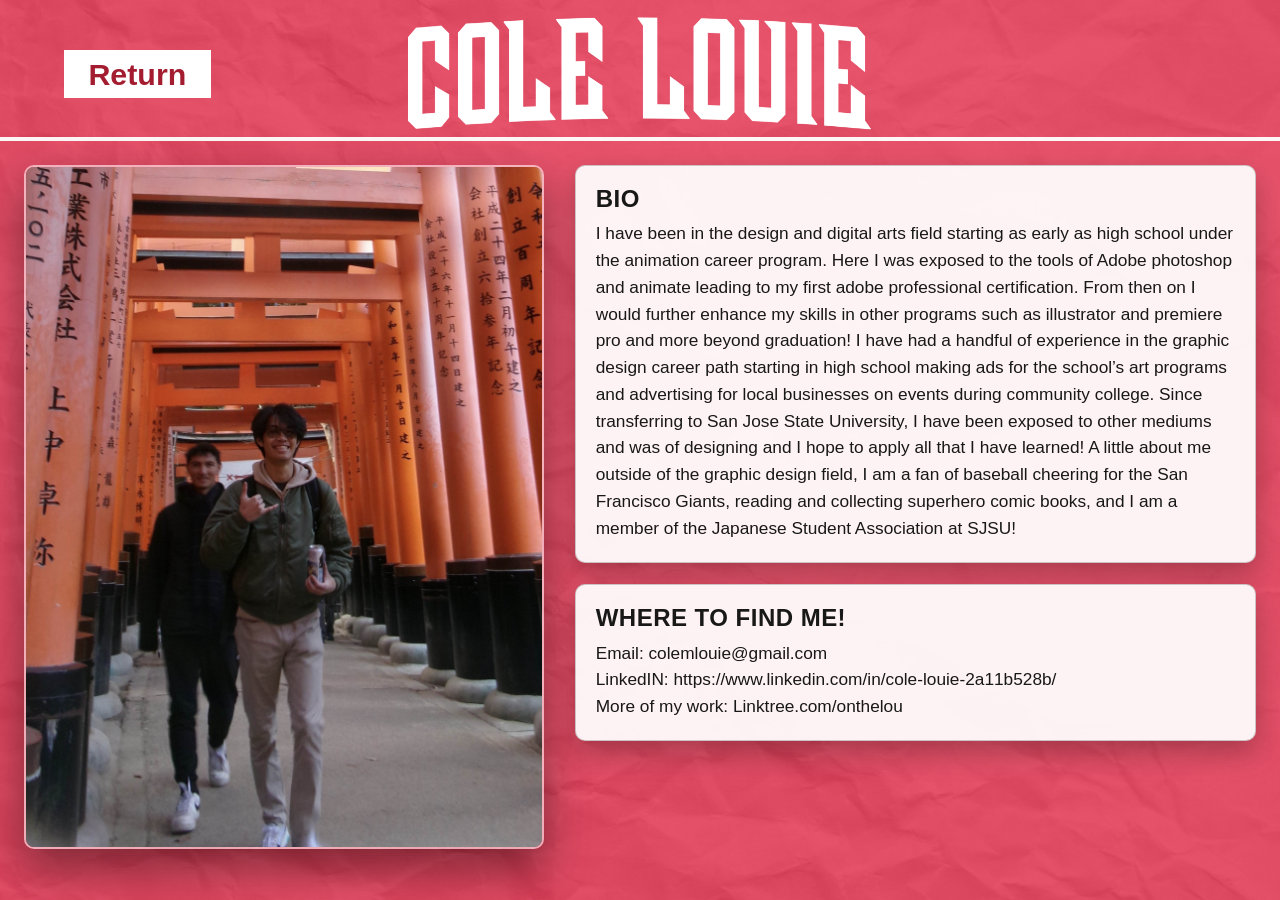
==== Portfolio/HtmlPages/about.html @ e5a35ca2 "wef" ====
<!DOCTYPE html>
<html lang="en">
<head>
  <meta charset="UTF-8" />
  <meta name="viewport" content="width=device-width, initial-scale=1.0" />
  <title>About — Cole Louie</title>
  <link rel="stylesheet" href="../style.css" />
</head>
<body class="page-about">
  <header class="site-header">
    <nav class="top-nav top-nav--return-only" aria-label="Primary">
      <button type="button" class="motion-mg-return motion-mg-return--header" data-href="../index.html">Return</button>
      <img class="site-title" src="../png.png" alt="Cole Louie" />
      <span class="top-nav__spacer" aria-hidden="true"></span>
    </nav>
    <div class="header-divider" aria-hidden="true"></div>
  </header>

  <main class="portfolio-layout project-detail about-page">
    <section class="about-layout" aria-label="About profile layout">
      <figure class="about-layout__photo-wrap">
        <img class="about-layout__photo" src="../100_2609.jpg" alt="Cole Louie at a shrine walkway" />
      </figure>

      <div class="about-layout__content">
        <article class="about-box">
          <h2 class="about-box__title">Bio</h2>
          <p class="about-box__text">
            I have been in the design and digital arts field starting as early as high school under the animation career program. Here I was exposed to the tools of Adobe photoshop and animate leading to my first adobe professional certification. From then on I would further enhance my skills in other programs such as illustrator and premiere pro and more beyond graduation!
I have had a handful of experience in the graphic design career path starting in high school making ads for the school’s art programs and advertising for local businesses on events during community college. Since transferring to San Jose State University, I have been exposed to other mediums and was of designing and I hope to apply all that I have learned!
A little about me outside of the graphic design field, I am a fan of baseball cheering for the San Francisco Giants, reading and collecting superhero comic books, and I am a member of the Japanese Student Association at SJSU!

          </p>
        </article>

        <article class="about-box about-box--contact">
          <h2 class="about-box__title">Where to find me!</h2>
          <p class="about-box__text">
           Email: colemlouie@gmail.com <br>
           LinkedIN: https://www.linkedin.com/in/cole-louie-2a11b528b/ <br>
           More of my work: Linktree.com/onthelou
          </p>
        </article>
      </div>
    </section>
  </main>
  <script src="../script.js"></script>
</body>
</html>
---- Portfolio/style.css ----
@font-face {
  font-family: "WoodBlock";
  src: url("Wood Block CG Regular.otf") format("opentype");
  font-style: normal;
  font-weight: 400;
}

@font-face {
  font-family: "Noto Serif";
  src: url("NotoSerif-VariableFont_wdth,wght.ttf") format("truetype");
  font-weight: 100 900;
  font-style: normal;
  font-display: swap;
}

* {
  box-sizing: border-box;
}

:root {
  --paper-overlay-opacity: 0.26;
}

body {
  margin: 0;
  font-family: "Arial Black", Arial, sans-serif;
  background-color: #e82142;
  color: #fff;
  overflow-x: hidden;
  position: relative;
}

/* Crumpled paper texture over the red, subtle */
body::before {
  content: "";
  position: fixed;
  inset: 0;
  z-index: 0;
  background: url("paper.jpg") center / cover no-repeat;
  opacity: var(--paper-overlay-opacity);
  pointer-events: none;
}

body > * {
  position: relative;
  z-index: 1;
}

.site-header {
  position: relative;
  width: 100%;
  background-color: #e82142;
  padding-top: 0.85rem;
}

.site-header::before {
  content: "";
  position: absolute;
  inset: 0;
  z-index: 0;
  background: url("paper.jpg") center / cover no-repeat;
  opacity: var(--paper-overlay-opacity);
  pointer-events: none;
}

.site-header > * {
  position: relative;
  z-index: 1;
}

.top-nav {
  max-width: 1200px;
  margin: 0 auto;
  padding: 0 1.5rem 0.15rem;
  display: grid;
  grid-template-columns: 1fr auto 1fr;
  align-items: center;
  gap: 1.25rem;
}

/* Motion page: Return left, logo centered (replaces Contacts / About) */
.top-nav.top-nav--return-only {
  display: grid;
  grid-template-columns: 1fr auto 1fr;
  align-items: center;
  gap: 1.25rem;
}

.top-nav--return-only .motion-mg-return--header {
  justify-self: start;
}

.top-nav--return-only .site-title {
  justify-self: center;
}

.top-nav--return-only .top-nav__spacer {
  justify-self: end;
}

.top-nav > .top-nav__spacer {
  justify-self: start;
}

.top-nav > .site-title {
  justify-self: center;
}

.top-nav > .nav-button {
  justify-self: end;
}

.nav-button {
  appearance: none;
  margin: 0;
  cursor: pointer;
  position: relative;
  background: #f5f5f5;
  color: #a31c2f;
  font-family: Arial, sans-serif;
  font-size: 1.9rem;
  padding: 0.45rem 1.4rem;
  border: 2px solid rgba(255, 255, 255, 0.95);
  line-height: 1;
  text-align: center;
  transition: opacity 0.45s ease, transform 0.18s ease;
}

.nav-button::before {
  content: "";
  position: absolute;
  inset: 0;
  background: rgba(0, 0, 0, 0.2);
  opacity: 0;
  transition: opacity 0.2s ease;
  pointer-events: none;
  z-index: 1;
}

.nav-button:hover,
.nav-button:focus-visible {
  transform: translateY(-4px);
}

.nav-button:hover::before,
.nav-button:focus-visible::before {
  opacity: 1;
}

.nav-button:focus-visible {
  outline: 3px solid rgba(255, 255, 255, 0.95);
  outline-offset: 3px;
}

.site-title {
  width: min(46vw, 500px);
  height: auto;
  display: block;
  margin: 0;
  transition: opacity 0.45s ease;
}

.header-divider {
  height: 4px;
  background-color: rgba(255, 255, 255, 0.95);
  transition: opacity 0.45s ease;
}

.portfolio-layout {
  --portfolio-gap: 1.35rem;
  max-width: 1200px;
  margin: 0 auto;
  padding: var(--portfolio-gap) 1.5rem 2.25rem;
  transition: opacity 0.45s ease;
}

.intro-overlay {
  position: fixed;
  inset: 0;
  z-index: 20;
  display: flex;
  flex-direction: column;
  align-items: center;
  justify-content: center;
  background-color: #e82142;
  opacity: 1;
  visibility: visible;
  pointer-events: none;
  transition: opacity 0.55s ease, visibility 0.55s ease;
}

.intro-logo {
  width: min(98vw, 1200px);
  display: block;
  margin: 0 auto;
  opacity: 0;
  transform: scale(0.86);
  transition: opacity 0.55s ease, transform 1.65s cubic-bezier(0.2, 0.75, 0.2, 1);
}

.intro-subtitle {
  margin: 0.35rem 0 0;
  font-family: Arial, sans-serif;
  font-size: clamp(1rem, 2vw, 1.7rem);
  font-weight: 400;
  letter-spacing: 0.4px;
  opacity: 0;
  transform: translateY(8px);
  transition: opacity 0.28s ease, transform 0.28s ease;
}

/* Hide main UI only during intro, not after intro-exit is removed (that was the bug:
   body:not(.intro-exit) matched again once .intro-exit was cleared). */
body.intro-active:not(.intro-exit):not(.intro-complete) .portfolio-layout {
  opacity: 0;
  pointer-events: none;
}

body.intro-active:not(.intro-exit):not(.intro-complete) .site-title,
body.intro-active:not(.intro-exit):not(.intro-complete) .nav-button,
body.intro-active:not(.intro-exit):not(.intro-complete) .header-divider {
  opacity: 0;
}

body.intro-visible .intro-logo {
  opacity: 1;
  transform: scale(1.14);
}

body.intro-subtitle-visible .intro-subtitle {
  opacity: 1;
  transform: translateY(0);
}

@keyframes intro-logo-exit {
  0% {
    opacity: 1;
    transform: translateY(0) scale(1.14);
  }
  99.6% {
    opacity: 1;
    transform: translateY(-42vh) scale(0.48);
  }
  100% {
    opacity: 0;
    transform: translateY(-42vh) scale(0.48);
  }
}

@keyframes intro-logo-exit-mobile {
  0% {
    opacity: 1;
    transform: translateY(0) scale(1.14);
  }
  99.6% {
    opacity: 1;
    transform: translateY(-42vh) scale(0.62);
  }
  100% {
    opacity: 0;
    transform: translateY(-42vh) scale(0.62);
  }
}

body.intro-exit .intro-logo {
  transition: none;
  animation: intro-logo-exit 0.75s forwards cubic-bezier(0.22, 1, 0.36, 1);
}

body.intro-exit .intro-subtitle {
  opacity: 0;
  transform: translateY(-6px);
}

body.intro-exit .intro-overlay {
  opacity: 0.22;
}

body.intro-complete .intro-overlay {
  opacity: 0;
  visibility: hidden;
}

.project-row {
  display: grid;
  grid-template-columns: repeat(2, minmax(0, 1fr));
  grid-template-rows:
    minmax(280px, 0.85fr)
    minmax(300px, 1fr)
    minmax(300px, 1fr)
    minmax(860px, 2.85fr);
  grid-template-areas:
    "top   top"
    "left  rtop"
    "left  rbot"
    "bleft bright";
  column-gap: var(--portfolio-gap, 1.35rem);
  row-gap: var(--portfolio-gap, 1.35rem);
  align-items: stretch;
  justify-items: stretch;
  width: 100%;
}

.project-tile:nth-child(1) {
  grid-area: top;
}

.project-tile:nth-child(2) {
  grid-area: left;
}

.project-tile:nth-child(3) {
  grid-area: rtop;
}

.project-tile:nth-child(4) {
  grid-area: rbot;
}

.project-tile:nth-child(5) {
  grid-area: bleft;
}

.project-tile:nth-child(6) {
  grid-area: bright;
}

.project-tile {
  appearance: none;
  margin: 0;
  padding: 0;
  border: none;
  width: 100%;
  min-height: 0;
  display: flex;
  flex-direction: column;
  align-items: stretch;
  position: relative;
  overflow: hidden;
  background: transparent;
  font: inherit;
  color: #fff;
  text-align: inherit;
  cursor: pointer;
  transition: transform 0.18s ease;
}

.project-tile:focus-visible {
  outline: 3px solid rgba(255, 255, 255, 0.95);
  outline-offset: 4px;
  z-index: 4;
}

.project-tile:hover {
  transform: translateY(-4px);
}

.project-tile::before {
  content: "";
  position: absolute;
  inset: 0;
  background: rgba(0, 0, 0, 0.2);
  opacity: 0;
  transition: opacity 0.2s ease;
  pointer-events: none;
  z-index: 2;
}

.project-tile::after {
  content: attr(data-title);
  position: absolute;
  left: 50%;
  top: 50%;
  width: calc(100% - 1rem);
  color: #fff;
  font-family: Arial, sans-serif;
  font-size: clamp(1.8rem, 5vw, 4.4rem);
  font-weight: 700;
  line-height: 0.95;
  text-align: center;
  letter-spacing: 0.3px;
  text-shadow: 0 2px 8px rgba(0, 0, 0, 0.65);
  opacity: 0;
  transform: translate(-50%, -42%);
  transition: opacity 0.2s ease, transform 0.2s ease;
  pointer-events: none;
  z-index: 3;
}

.project-tile:hover::before,
.project-tile:focus-visible::before {
  opacity: 1;
}

.project-tile:hover::after,
.project-tile:focus-visible::after {
  opacity: 1;
  transform: translate(-50%, -50%);
}

.tile-image {
  flex: 1 1 auto;
  min-height: 0;
  border: 3px solid #1a1e1f;
  background-size: cover;
  background-position: center;
  background-repeat: no-repeat;
}

/* Full-width top strip — News Gothic frame, zoom/crop like other photo tiles */
.tile-image-top {
  position: relative;
  overflow: hidden;
  background-color: #2c2c2c;
  background-image: none;
}

.tile-image-top::before {
  content: "";
  position: absolute;
  inset: -12%;
  background-image: url("Project 3_4.00_00_35_24.Still016.png");
  background-size: cover;
  background-position: center center;
  background-repeat: no-repeat;
  pointer-events: none;
  transform: translateY(20px);
}

/* Zoomed crop: tile box size unchanged; ::before is oversized then clipped */
.tile-image-1 {
  position: relative;
  overflow: hidden;
  background-color: #2d3a42;
  background-image: none;
}

.tile-image-1::before {
  content: "";
  position: absolute;
  inset: -10%;
  background-image: url("vector.png");
  background-size: cover;
  background-position: center center;
  background-repeat: no-repeat;
  pointer-events: none;
}

.tile-image-2 {
  background-image: url("title card.png");
  background-size: cover;
  background-position: center;
  background-repeat: no-repeat;
}

.tile-image-2::before {
  content: none;
}

.tile-image-3 {
  background-image: url("z1-01.png");
  background-size: 120%;
  background-position: center calc(50% - 20px);
  background-repeat: no-repeat;
}

.tile-image-4 {
  background-image: url("Bread Var_29.jpg");
  background-size: 125%;
  background-position: center;
  background-repeat: no-repeat;
}

.tile-image-5 {
  position: relative;
  overflow: hidden;
  background-color: #e53a2b;
  background-image: none;
}

.tile-image-5::before {
  content: "";
  position: absolute;
  inset: -28%;
  background-image: url("Jung Hoo poster-01.png");
  background-size: cover;
  background-position: center 36%;
  background-repeat: no-repeat;
  pointer-events: none;
}

/* Make only the bottom-left tile 100px shorter than its row */
.project-tile:nth-child(5) {
  align-self: start;
}

.project-tile:nth-child(5) .tile-image {
  flex: 0 0 auto;
  height: 560px;
}

@media (max-width: 700px) {
  .top-nav {
    display: flex;
    flex-direction: column;
    align-items: center;
    padding-bottom: 0.35rem;
  }

  .top-nav.top-nav--return-only {
    display: flex;
    flex-direction: column;
    gap: 0.75rem;
  }

  .top-nav--return-only .top-nav__spacer {
    display: none;
  }

  .nav-button {
    font-size: 1.2rem;
    padding: 0.45rem 0.8rem;
  }

  .site-title {
    width: min(82vw, 420px);
  }

  .project-row {
    grid-template-columns: 1fr;
    grid-template-rows: none;
    grid-template-areas: none;
    grid-auto-rows: auto;
    min-height: unset;
  }

  .project-tile:nth-child(1),
  .project-tile:nth-child(2),
  .project-tile:nth-child(3),
  .project-tile:nth-child(4),
  .project-tile:nth-child(5),
  .project-tile:nth-child(6) {
    grid-area: auto;
    grid-column: 1;
    grid-row: auto;
  }

  .tile-image {
    flex: 0 0 auto;
    min-height: 360px;
  }

  .project-tile:nth-child(1) .tile-image {
    min-height: 300px;
  }

  .project-tile:nth-child(5) .tile-image,
  .project-tile:nth-child(6) .tile-image {
    min-height: 680px;
  }

  .intro-subtitle {
    margin-top: 0.2rem;
  }

  body.intro-exit .intro-logo {
    animation-name: intro-logo-exit-mobile;
  }
}

/* Inner pages linked from tiles, About, and Contacts */
.project-detail {
  padding-top: 2rem;
}

.project-detail__back {
  margin-bottom: 1.5rem;
}

.project-detail__title {
  font-family: Arial, sans-serif;
  font-size: clamp(2rem, 5vw, 3.25rem);
  margin: 0 0 1rem;
  font-weight: 900;
  line-height: 1.1;
}

.project-detail__lead {
  font-family: Arial, sans-serif;
  font-size: 1.2rem;
  line-height: 1.55;
  max-width: 65ch;
  font-weight: 400;
  margin: 0;
}

/* About page: left image + right stacked text boxes */
.about-page {
  max-width: 1400px;
  padding-top: 1.5rem;
}

.about-layout {
  display: grid;
  grid-template-columns: minmax(300px, 520px) minmax(340px, 1fr);
  gap: clamp(1.1rem, 2.4vw, 2rem);
  align-items: start;
}

.about-layout__photo-wrap {
  margin: 0;
}

.about-layout__photo {
  display: block;
  width: 100%;
  height: min(76vh, 900px);
  object-fit: cover;
  border-radius: 10px;
  border: 2px solid rgba(255, 255, 255, 0.56);
  box-shadow: 0 18px 44px rgba(0, 0, 0, 0.42);
}

.about-layout__content {
  display: grid;
  gap: clamp(0.95rem, 1.8vw, 1.35rem);
}

.about-box {
  padding: clamp(0.95rem, 1.8vw, 1.25rem);
  border-radius: 10px;
  background: rgba(255, 255, 255, 0.93);
  color: #181818;
  border: 1px solid rgba(0, 0, 0, 0.2);
  box-shadow: 0 12px 28px rgba(0, 0, 0, 0.26);
}

.about-box__title {
  margin: 0 0 0.5rem;
  font-family: Arial, sans-serif;
  font-size: clamp(1.12rem, 2.15vw, 1.5rem);
  font-weight: 900;
  line-height: 1.1;
  letter-spacing: 0.02em;
  text-transform: uppercase;
}

.about-box__text {
  margin: 0;
  font-family: Arial, sans-serif;
  font-size: clamp(0.95rem, 1.65vw, 1.08rem);
  line-height: 1.55;
  font-weight: 400;
}

.about-box--contact .about-box__text {
  font-weight: 500;
}

@media (max-width: 980px) {
  .about-layout {
    grid-template-columns: 1fr;
  }

  .about-layout__photo {
    height: min(62vh, 720px);
  }
}

/* AI artworks page: one-image viewer + side text + arrow navigation */
body.page-ai-artworks {
  min-height: 100vh;
}

.ai-gallery-page {
  max-width: 1500px;
}

/* AI artworks dropdown tab format */
.ai-dropdown-page .motion-mg-list {
  padding-top: 1.1rem;
}

.ai-drop-tab {
  margin: 0;
}

.ai-drop-tab__summary {
  list-style: none;
}

.ai-drop-tab__summary::-webkit-details-marker {
  display: none;
}

.ai-drop-tab:nth-child(odd) .ai-drop-tab__summary {
  background: #e8e6e1;
  color: #121212;
}

.ai-drop-tab:nth-child(even) .ai-drop-tab__summary {
  background: #e82142;
  color: #fff;
}

.ai-drop-tab[open] .ai-drop-tab__summary {
  box-shadow: 0 14px 42px rgba(0, 0, 0, 0.44);
}

.ai-drop-tab__content {
  margin-top: 0.22rem;
  margin-bottom: 0.85rem;
  padding: 1rem 1rem 1.15rem;
  border-radius: 8px;
  background: rgba(0, 0, 0, 0.24);
  border: 1px solid rgba(255, 255, 255, 0.2);
  max-height: 0;
  opacity: 0;
  overflow: hidden;
}

.ai-drop-tab[open] .ai-drop-tab__content {
  max-height: none;
  opacity: 1;
  overflow: visible;
}

.ai-drop-tab__textbox {
  margin: 0 0 0.85rem;
  font-family: Arial, sans-serif;
  font-size: 1.03rem;
  line-height: 1.55;
}

.ai-drop-tab__grid {
  display: grid;
  gap: 0.6rem;
}

.ai-drop-tab__grid--three {
  grid-template-columns: repeat(3, minmax(0, 1fr));
}

.ai-drop-tab__grid--four {
  grid-template-columns: repeat(4, minmax(0, 1fr));
}

.ai-drop-tab__grid img {
  display: block;
  width: 100%;
  height: min(46vh, 420px);
  object-fit: cover;
  border-radius: 6px;
}

body.page-vector-portraits .ai-gallery-page {
  padding-top: 0.55rem;
  padding-bottom: 0.9rem;
}

body.page-vector-portraits .ai-gallery {
  margin-top: 0;
  gap: 0.85rem;
  align-items: start;
}

body.page-vector-portraits .ai-gallery__image-wrap {
  min-height: min(50vh, 430px);
}

body.page-vector-portraits .ai-gallery__text-wrap {
  padding: 0.85rem 0.85rem;
  gap: 0.45rem;
}

body.page-vector-portraits .ai-gallery__title {
  font-size: clamp(1.15rem, 2.1vw, 1.6rem);
}

body.page-vector-portraits .ai-gallery__text {
  font-size: clamp(0.92rem, 1.2vw, 1rem);
  line-height: 1.45;
}

.ai-gallery {
  margin-top: 1.4rem;
  display: grid;
  grid-template-columns: minmax(0, 1.35fr) minmax(320px, 0.65fr);
  gap: 1.1rem;
  align-items: stretch;
  position: relative;
}

.ai-gallery__image-wrap {
  background: rgba(0, 0, 0, 0.18);
  border: 1px solid rgba(255, 255, 255, 0.26);
  border-radius: 10px;
  min-height: min(70vh, 760px);
  overflow: hidden;
  display: flex;
  align-items: center;
  justify-content: center;
}

.ai-gallery__image {
  width: 100%;
  height: 100%;
  object-fit: contain;
  display: block;
}

.ai-gallery__text-wrap {
  background: rgba(0, 0, 0, 0.22);
  border: 1px solid rgba(255, 255, 255, 0.25);
  border-radius: 10px;
  padding: 1.05rem 1rem;
  display: flex;
  flex-direction: column;
  gap: 0.65rem;
}

.ai-gallery__title {
  margin: 0;
  font-family: Arial, sans-serif;
  font-size: clamp(1.35rem, 2.7vw, 2rem);
  font-weight: 900;
  line-height: 1.15;
}

.ai-gallery__text {
  margin: 0;
  font-family: Arial, sans-serif;
  font-size: clamp(1rem, 1.55vw, 1.15rem);
  line-height: 1.6;
  font-weight: 400;
}

.ai-gallery__nav {
  appearance: none;
  position: fixed;
  top: 50%;
  transform: translateY(-50%);
  z-index: 25;
  width: 2.25rem;
  height: 2.25rem;
  border-radius: 999px;
  border: 1px solid rgba(255, 255, 255, 0.72);
  background: rgba(0, 0, 0, 0.52);
  color: #fff;
  font-size: 1.4rem;
  line-height: 1;
  display: flex;
  align-items: center;
  justify-content: center;
  cursor: pointer;
  transition: transform 0.15s ease, background-color 0.15s ease;
}

.ai-gallery__nav--prev {
  left: 0.8rem;
}

.ai-gallery__nav--next {
  right: 0.8rem;
}

.ai-gallery__nav:hover,
.ai-gallery__nav:focus-visible {
  transform: translateY(-50%) scale(1.07);
  background: rgba(0, 0, 0, 0.68);
}

.ai-gallery__nav:focus-visible {
  outline: 2px solid rgba(255, 255, 255, 0.95);
  outline-offset: 2px;
}

@media (max-width: 980px) {
  .ai-drop-tab__grid--three,
  .ai-drop-tab__grid--four {
    grid-template-columns: repeat(2, minmax(0, 1fr));
  }

  .ai-gallery {
    grid-template-columns: 1fr;
  }

  .ai-gallery__image-wrap {
    min-height: min(58vh, 520px);
  }

  .ai-gallery__text-wrap {
    min-height: auto;
  }
}

@media (max-width: 640px) {
  .ai-drop-tab__grid--three,
  .ai-drop-tab__grid--four {
    grid-template-columns: 1fr;
  }
}

/* Vector portraits page: subtle infinite side-scroll background images */
body.page-vector-portraits {
  min-height: 100vh;
  overflow-x: hidden;
}

.vector-scroll-bg {
  position: fixed;
  inset: 0;
  z-index: 0;
  pointer-events: none;
  overflow: hidden;
  display: flex;
  flex-direction: column;
  justify-content: center;
  gap: 0.35rem;
}

.vector-scroll-bg__track {
  display: flex;
  width: max-content;
  will-change: transform;
  animation: vector-scroll-left 90s linear infinite;
}

.vector-scroll-bg__track--forward {
  animation-duration: 90s;
}

.vector-scroll-bg__track--reverse {
  animation-direction: reverse;
  animation-duration: 96s;
}

.vector-scroll-bg__set {
  display: flex;
  align-items: center;
  gap: 0;
  padding-right: 0;
}

.vector-scroll-bg__set img {
  display: block;
  width: min(34vw, 460px);
  height: min(44vh, 380px);
  object-fit: cover;
  opacity: 0.15;
  border-radius: 0;
  background: transparent;
  filter: saturate(0.95) contrast(0.96);
}

@keyframes vector-scroll-left {
  from {
    transform: translateX(0);
  }
  to {
    transform: translateX(-50%);
  }
}

/* Misc poster designs: left tabs + theme switching */
body.page-misc-posters {
  --misc-bg: #e82142;
  --misc-fg: #ffffff;
  --misc-panel-bg: rgba(255, 255, 255, 0.12);
  --misc-panel-border: rgba(255, 255, 255, 0.3);
  --misc-tab-bg: rgba(0, 0, 0, 0.16);
  --misc-tab-bg-active: rgba(255, 255, 255, 0.2);
  --misc-tab-border: rgba(255, 255, 255, 0.4);
  --misc-tab-text: #ffffff;
  background-color: var(--misc-bg);
  color: var(--misc-fg);
  min-height: 100vh;
  overflow-y: auto;
  transition: background-color 0.25s ease, color 0.25s ease;
}

body.page-misc-posters .site-header {
  background-color: var(--misc-bg);
  transition: background-color 0.25s ease;
}

body.page-misc-posters .site-title {
  transition: filter 0.25s ease, opacity 0.45s ease;
}

body.page-misc-posters .header-divider {
  background-color: color-mix(in srgb, var(--misc-fg) 82%, transparent);
}

body.page-misc-posters.misc-theme-red {
  --misc-bg: #e82142;
  --misc-fg: #ffffff;
  --misc-panel-bg: rgba(255, 255, 255, 0.12);
  --misc-panel-border: rgba(255, 255, 255, 0.3);
  --misc-tab-bg: rgba(0, 0, 0, 0.16);
  --misc-tab-bg-active: rgba(255, 255, 255, 0.2);
  --misc-tab-border: rgba(255, 255, 255, 0.4);
  --misc-tab-text: #ffffff;
}

body.page-misc-posters.misc-theme-light {
  --misc-bg: #f3f3f3;
  --misc-fg: #151515;
  --misc-panel-bg: rgba(255, 255, 255, 0.72);
  --misc-panel-border: rgba(0, 0, 0, 0.2);
  --misc-tab-bg: rgba(0, 0, 0, 0.06);
  --misc-tab-bg-active: rgba(255, 255, 255, 0.9);
  --misc-tab-border: rgba(0, 0, 0, 0.3);
  --misc-tab-text: #151515;
}

body.page-misc-posters.misc-theme-light .site-title {
  filter: brightness(0) saturate(100%);
}

body.page-misc-posters.misc-theme-dark {
  --misc-bg: #2f3238;
  --misc-fg: #f2f2f2;
  --misc-panel-bg: rgba(0, 0, 0, 0.26);
  --misc-panel-border: rgba(255, 255, 255, 0.24);
  --misc-tab-bg: rgba(255, 255, 255, 0.06);
  --misc-tab-bg-active: rgba(255, 255, 255, 0.15);
  --misc-tab-border: rgba(255, 255, 255, 0.3);
  --misc-tab-text: #f2f2f2;
}

.misc-posters-page .project-detail__title,
.misc-posters-page .project-detail__lead {
  color: var(--misc-fg);
}

.misc-posters-panel .project-detail__lead {
  max-width: none;
  width: 100%;
}

.misc-posters-page {
  max-width: 1550px;
}

.misc-posters-layout {
  display: grid;
  grid-template-columns: minmax(220px, 280px) minmax(0, 1fr);
  gap: 1.35rem;
  align-items: start;
}

.misc-posters-menu {
  display: flex;
  flex-direction: column;
  gap: 0.8rem;
}

.misc-posters-tab {
  appearance: none;
  width: 100%;
  text-align: left;
  padding: 0.95rem 1rem;
  border-radius: 8px;
  border: 1px solid var(--misc-tab-border);
  background: var(--misc-tab-bg);
  color: var(--misc-tab-text);
  font-family: Arial, sans-serif;
  font-size: 1.05rem;
  font-weight: 700;
  line-height: 1.3;
  cursor: pointer;
  transition: transform 0.18s ease, background-color 0.18s ease, border-color 0.18s ease;
}

.misc-posters-tab:hover,
.misc-posters-tab:focus-visible {
  transform: translateX(2px);
}

.misc-posters-tab.is-active {
  background: var(--misc-tab-bg-active);
  border-color: color-mix(in srgb, var(--misc-fg) 46%, transparent);
}

.misc-posters-tab:focus-visible {
  outline: 2px solid color-mix(in srgb, var(--misc-fg) 72%, transparent);
  outline-offset: 2px;
}

.misc-posters-panels {
  min-width: 0;
  overflow: visible;
}

.misc-posters-panel {
  background: var(--misc-panel-bg);
  border: 1px solid var(--misc-panel-border);
  border-radius: 10px;
  padding: 1.3rem 1.35rem;
}

.misc-poster-gallery {
  margin-top: 1.2rem;
  display: grid;
  grid-template-columns: repeat(3, minmax(0, 1fr));
  gap: 0.8rem;
}

.misc-poster-gallery--five {
  grid-template-columns: repeat(5, minmax(0, 1fr));
}

.misc-poster-gallery__item {
  margin: 0;
  background: transparent;
  border-radius: 8px;
  overflow: hidden;
  border: none;
}

.misc-poster-gallery__item img {
  display: block;
  width: 100%;
  height: auto;
  max-height: none;
  object-fit: unset;
}

.misc-poster-gallery__link {
  display: block;
  border: 4px solid #d4af37;
  border-radius: 8px;
  overflow: hidden;
  box-shadow: 0 0 0 1px rgba(255, 223, 135, 0.35) inset;
  transition: transform 0.2s ease, filter 0.2s ease, box-shadow 0.2s ease;
}

.misc-poster-gallery__link:hover,
.misc-poster-gallery__link:focus-visible {
  transform: translateY(-4px) scale(1.02);
  filter: brightness(1.05);
  box-shadow: 0 12px 26px rgba(0, 0, 0, 0.34), 0 0 0 1px rgba(255, 223, 135, 0.55) inset;
}

.misc-poster-gallery__link:focus-visible {
  outline: 2px solid #ffe08a;
  outline-offset: 2px;
}

.misc-poster-gallery__textbox {
  grid-column: 1 / -1;
  margin: 0.2rem 0 0.4rem;
  padding: 1rem 1.05rem;
  border-radius: 8px;
  border: 1px solid color-mix(in srgb, var(--misc-fg) 32%, transparent);
  background: color-mix(in srgb, var(--misc-panel-bg) 82%, transparent);
  color: var(--misc-fg);
  font-family: Arial, sans-serif;
  font-size: 1.2rem;
  font-weight: 400;
  line-height: 1.55;
}

.misc-poster-gallery__break {
  grid-column: 1 / -1;
  height: 0;
}

.misc-posters-panel[hidden] {
  display: none;
}

.misc-image-viewer {
  position: fixed;
  inset: 0;
  z-index: 70;
  display: flex;
  align-items: center;
  justify-content: center;
  padding: 1.25rem;
}

.misc-image-viewer[hidden] {
  display: none;
}

.misc-image-viewer__backdrop {
  position: absolute;
  inset: 0;
  background: rgba(0, 0, 0, 0.82);
}

.misc-image-viewer__content {
  position: relative;
  max-width: min(92vw, 1400px);
  max-height: 92vh;
  z-index: 1;
}

.misc-image-viewer__content img {
  display: block;
  width: auto;
  height: auto;
  max-width: 100%;
  max-height: 92vh;
  border-radius: 10px;
  box-shadow: 0 20px 54px rgba(0, 0, 0, 0.55);
}

@media (max-width: 860px) {
  .misc-posters-layout {
    grid-template-columns: 1fr;
  }

  .misc-posters-menu {
    flex-direction: row;
    overflow-x: auto;
    padding-bottom: 0.3rem;
  }

  .misc-posters-tab {
    min-width: 220px;
  }

  .misc-poster-gallery {
    grid-template-columns: repeat(2, minmax(0, 1fr));
  }

  .misc-poster-gallery--five {
    grid-template-columns: repeat(3, minmax(0, 1fr));
  }
}

@media (max-width: 560px) {
  .misc-poster-gallery {
    grid-template-columns: 1fr;
  }

  .misc-poster-gallery--five {
    grid-template-columns: repeat(2, minmax(0, 1fr));
  }
}

/* Motion graphic design — stacked scroll cards + expand overlay */
body.page-motion-mg {
  min-height: 100vh;
  display: flex;
  flex-direction: column;
}

body.page-motion-mg main.motion-mg-page {
  flex: 1;
  min-height: 0;
  display: flex;
  flex-direction: column;
  padding: 0;
  max-width: none;
  width: 100%;
  margin: 0;
  background: transparent;
}

.motion-mg-list {
  flex: 1;
  min-height: 0;
  overflow-y: auto;
  overflow-x: hidden;
  padding: 1.75rem 0 3rem;
  background: transparent;
  scroll-snap-type: y proximity;
}

.motion-mg-list__inner {
  width: 100%;
  max-width: none;
  margin: 0;
  display: flex;
  flex-direction: column;
  gap: 0;
}

.motion-mg-card {
  appearance: none;
  position: relative;
  width: 100%;
  margin: 0;
  margin-top: -1.35rem;
  padding: 2.35rem clamp(5rem, 14vw, 9rem) 2.35rem clamp(1.25rem, 4vw, 3rem);
  border: none;
  border-radius: 0;
  cursor: pointer;
  text-align: left;
  overflow: hidden;
  box-shadow: 0 12px 40px rgba(0, 0, 0, 0.35);
  transition: transform 0.22s ease, box-shadow 0.22s ease, filter 0.22s ease;
  scroll-snap-align: start;
}

.motion-mg-card:first-child {
  margin-top: 0;
}

.motion-mg-card:nth-child(odd) {
  background: #e8e6e1;
  color: #121212;
}

.motion-mg-card:nth-child(even) {
  background: #e82142;
  color: #fff;
}

.motion-mg-card:hover,
.motion-mg-card:focus-visible {
  transform: translateY(-3px);
  box-shadow: 0 18px 48px rgba(0, 0, 0, 0.45);
  z-index: 2;
}

.motion-mg-card.motion-mg-card--opening {
  transform: scale(0.988);
  box-shadow: 0 14px 40px rgba(0, 0, 0, 0.42);
  filter: brightness(0.98);
}

.motion-mg-card:focus-visible {
  outline: 3px solid rgba(255, 255, 255, 0.9);
  outline-offset: 2px;
}

.motion-mg-card__title {
  display: block;
  margin: 0 0 0.85rem;
  max-width: 18ch;
  font-family: Arial, sans-serif;
  font-size: clamp(1.35rem, 3.8vw, 2.15rem);
  font-weight: 900;
  line-height: 1.05;
  letter-spacing: 0.04em;
  text-transform: uppercase;
}

.motion-mg-card__lead {
  display: block;
  margin: 0;
  margin-left: 0;
  max-width: none;
  font-family: "Noto Serif", "Noto Serif Variable", Georgia, "Times New Roman", serif;
  font-size: clamp(0.88rem, 2vw, 1.05rem);
  font-weight: 450;
  line-height: 1.5;
  opacity: 0.88;
  white-space: nowrap;
}

@media (max-width: 640px) {
  .motion-mg-card__lead {
    white-space: normal;
  }
}

.motion-mg-expand {
  position: fixed;
  inset: 0;
  z-index: 50;
  display: flex;
  align-items: stretch;
  justify-content: center;
  padding: 0;
  opacity: 0;
  visibility: hidden;
  transition: opacity 0.28s ease, visibility 0.28s ease;
}

.motion-mg-expand.is-open {
  opacity: 1;
  visibility: visible;
}

.motion-mg-expand__backdrop {
  position: absolute;
  inset: 0;
  background: rgba(0, 0, 0, 0.55);
  cursor: pointer;
}

.motion-mg-expand__panel {
  position: relative;
  z-index: 1;
  width: 100%;
  max-width: 1200px;
  margin: 1rem;
  align-self: center;
  background: #f2f0eb;
  color: #141414;
  border-radius: 8px;
  box-shadow: 0 24px 80px rgba(0, 0, 0, 0.5);
  padding: 2.5rem 1.75rem 2.25rem;
  max-height: calc(100vh - 2rem);
  overflow-y: auto;
  display: flex;
  flex-direction: column;
  gap: 1.5rem;
  transform: translateY(16px) scale(0.985);
  opacity: 0;
  transition: transform 0.28s ease, opacity 0.28s ease;
}

.motion-mg-expand.is-open .motion-mg-expand__panel {
  transform: translateY(0) scale(1);
  opacity: 1;
}

.motion-mg-expand__close {
  appearance: none;
  position: absolute;
  top: 1rem;
  right: 1rem;
  width: 2.75rem;
  height: 2.75rem;
  border: 2px solid #1a1e1f;
  border-radius: 4px;
  background: #fff;
  color: #141414;
  font-size: 1.65rem;
  line-height: 1;
  cursor: pointer;
  display: flex;
  align-items: center;
  justify-content: center;
  transition: background 0.15s ease, transform 0.15s ease;
}

.motion-mg-expand__close:hover {
  background: #e8e6e1;
  transform: scale(1.03);
}

.motion-mg-expand__title {
  margin: 0;
  padding-right: 3.25rem;
  font-family: Arial, sans-serif;
  font-size: clamp(1.5rem, 4.2vw, 2.4rem);
  font-weight: 900;
  line-height: 1.1;
  letter-spacing: 0.04em;
  text-transform: uppercase;
  text-align: center;
  color: #0d0d0d;
}

.motion-mg-expand__grid {
  display: grid;
  grid-template-columns: 1fr;
  gap: 1.35rem;
  align-items: start;
}

.motion-mg-expand--poster .motion-mg-expand__grid {
  grid-template-columns: minmax(0, 1.15fr) minmax(0, 0.85fr);
  gap: 1.75rem;
}

.motion-mg-expand--poster .motion-mg-expand__media {
  position: relative;
  width: fit-content;
  max-width: 100%;
  margin-left: 70px;
  margin-top: -10px;
}

.motion-mg-expand--poster .motion-mg-expand__image {
  width: auto;
  max-width: min(100%, 660px);
  height: auto;
  max-height: min(60vh, 620px);
  border: 3px solid #1a1e1f;
  background: #fff;
}

.motion-mg-expand__image-secondary {
  display: block;
  width: 42%;
  max-width: 260px;
  max-height: 45vh;
  object-fit: contain;
  border: 3px solid #1a1e1f;
  background: #fff;
}

.motion-mg-expand__image-secondary[hidden] {
  display: none;
}

.motion-mg-expand--poster.is-merch-layout.has-secondary-media .motion-mg-expand__image {
  max-width: min(100%, 540px);
}

.motion-mg-expand--poster.popup-variant-interactive-diagonal .motion-mg-expand__media {
  margin-left: 34px;
}

.motion-mg-expand--poster.popup-variant-interactive-diagonal.has-secondary-media .motion-mg-expand__image {
  max-width: min(100%, 540px);
  border: none;
  background: transparent;
}

.motion-mg-expand--poster.popup-variant-interactive-diagonal.has-secondary-media .motion-mg-expand__image-secondary {
  position: static;
  width: 100%;
  max-width: none;
  transform: rotate(-1.5deg);
  border: none;
  background: transparent;
  box-shadow: none;
}

.motion-mg-expand--poster.popup-variant-interactive-diagonal.has-secondary-media .motion-mg-expand__image-secondary-link {
  position: absolute;
  right: -4px;
  bottom: -58px;
  width: min(44%, 220px);
  max-width: 220px;
  text-decoration: none;
  display: block;
  line-height: 0;
}

.motion-mg-expand__image-secondary-badge {
  appearance: none;
  display: inline-flex;
  align-items: center;
  justify-content: center;
  padding: 0.76rem 1.8rem;
  border-radius: 999px;
  border: 1px solid #111;
  background: rgba(255, 255, 255, 0.96);
  color: #111;
  font-family: Arial, sans-serif;
  font-size: 1.76rem;
  font-weight: 800;
  letter-spacing: 0.02em;
  line-height: 1;
  cursor: pointer;
}

.motion-mg-expand__image-secondary-badge[hidden] {
  display: none !important;
}

.motion-mg-expand--poster.popup-variant-interactive-diagonal .motion-mg-expand__panel {
  max-width: 1320px;
  max-height: calc(100vh - 3rem);
  min-height: min(70vh, 700px);
  margin-top: 0.9rem;
  margin-bottom: 0.9rem;
  padding: 2.2rem 2.4rem 2.1rem;
}

.motion-mg-expand--poster.popup-variant-interactive-diagonal .motion-mg-expand__grid {
  grid-template-columns: minmax(0, 1fr) minmax(0, 1fr);
  gap: 2.1rem;
}

.motion-mg-expand--poster.popup-variant-interactive-diagonal .motion-mg-expand__body {
  margin-left: 0;
}

.motion-mg-expand--poster.popup-variant-interactive-diagonal .motion-mg-expand__image,
.motion-mg-expand--poster.popup-variant-interactive-diagonal .motion-mg-expand__image-secondary-link,
.motion-mg-expand--poster.popup-variant-interactive-diagonal .motion-mg-expand__body,
.motion-mg-expand--poster.popup-variant-interactive-diagonal .motion-mg-expand__cta,
.motion-mg-expand--poster.popup-variant-interactive-diagonal .motion-mg-expand__image-secondary-badge {
  transition: opacity 0.12s ease;
}

.motion-mg-expand--poster.popup-variant-interactive-diagonal.is-language-swapping .motion-mg-expand__image,
.motion-mg-expand--poster.popup-variant-interactive-diagonal.is-language-swapping .motion-mg-expand__image-secondary-link,
.motion-mg-expand--poster.popup-variant-interactive-diagonal.is-language-swapping .motion-mg-expand__body,
.motion-mg-expand--poster.popup-variant-interactive-diagonal.is-language-swapping .motion-mg-expand__cta,
.motion-mg-expand--poster.popup-variant-interactive-diagonal.is-language-swapping .motion-mg-expand__image-secondary-badge {
  opacity: 0.4;
}

.motion-mg-expand--poster.popup-variant-interactive-diagonal .motion-mg-expand__image-secondary-badge {
  grid-column: 2;
  grid-row: 2;
  justify-self: center;
  margin-top: 0.2rem;
}

.motion-mg-expand--poster.is-merch-layout.has-secondary-media .motion-mg-expand__grid {
  grid-template-columns: minmax(0, 1.1fr) minmax(0, 0.9fr);
  gap: 1.1rem;
  align-items: start;
}

.motion-mg-expand--poster.is-merch-layout.has-secondary-media .motion-mg-expand__media {
  display: contents;
}

.motion-mg-expand--poster.is-merch-layout.has-secondary-media .motion-mg-expand__image {
  grid-column: 1;
  grid-row: 1 / span 2;
}

.motion-mg-expand--poster.is-merch-layout.has-secondary-media .motion-mg-expand__body {
  grid-column: 2;
  grid-row: 1;
  transform: translateX(-26px);
}

.motion-mg-expand--poster.is-merch-layout.has-secondary-media .motion-mg-expand__image-secondary {
  position: static;
  grid-column: 2;
  grid-row: 2;
  margin-top: 0.65rem;
  justify-self: start;
  width: min(100%, 360px);
  max-width: 360px;
  transform: translateX(-146px);
}

@media (max-width: 980px) {
  .motion-mg-expand--poster .motion-mg-expand__grid {
    grid-template-columns: 1fr;
    gap: 1.35rem;
  }

  .motion-mg-expand--poster .motion-mg-expand__media {
    margin-left: 0;
    margin-top: 0;
  }

  .motion-mg-expand--poster.is-merch-layout.has-secondary-media .motion-mg-expand__image-secondary {
    width: min(42vw, 320px);
    max-width: 320px;
    margin: 0.75rem 0 0;
    transform: translateX(-38px);
  }

  .motion-mg-expand--poster.popup-variant-interactive-diagonal.has-secondary-media .motion-mg-expand__image-secondary {
    width: 100%;
    max-width: none;
    margin: 0;
    transform: none;
    box-shadow: none;
  }

  .motion-mg-expand--poster.popup-variant-interactive-diagonal.has-secondary-media .motion-mg-expand__image-secondary-link {
    position: static;
    width: min(48vw, 210px);
    max-width: 210px;
    margin: 0.9rem 0 0 auto;
  }

  .motion-mg-expand--poster.popup-variant-interactive-diagonal .motion-mg-expand__image-secondary-badge {
    grid-column: 1;
    grid-row: auto;
    margin: 0.15rem auto 0;
  }
}

.motion-mg-expand__media {
  min-width: 0;
}

.motion-mg-expand__video {
  display: block;
  width: 100%;
  max-height: min(60vh, 620px);
  border: 3px solid #1a1e1f;
  background: #000;
}

.motion-mg-expand__image {
  display: block;
  width: 100%;
  max-height: min(60vh, 620px);
  object-fit: contain;
  border: 3px solid #1a1e1f;
  background: #fff;
}

.motion-mg-expand__video[hidden],
.motion-mg-expand__image[hidden] {
  display: none;
}

.motion-mg-expand__body {
  font-family: Arial, sans-serif;
  font-size: clamp(0.95rem, 1.8vw, 1.1rem);
  line-height: 1.6;
  font-weight: 400;
}

.motion-mg-expand--poster .motion-mg-expand__body {
  margin-left: -120px;
}

.motion-mg-expand__body p {
  margin: 0 0 1rem;
}

.motion-mg-expand__body p:last-child {
  margin-bottom: 0;
}

.motion-mg-expand__cta {
  margin: auto 0 0;
  text-align: center;
  font-family: Arial, sans-serif;
  font-size: clamp(1.7rem, 3.4vw, 2.5rem);
  font-weight: 900;
  letter-spacing: 0.01em;
  line-height: 1.2;
  color: #111;
}

.motion-mg-return {
  appearance: none;
  margin: 0;
  cursor: pointer;
  padding: 0.45rem 1.4rem;
  font-family: Arial, sans-serif;
  font-size: 1.9rem;
  font-weight: 700;
  line-height: 1;
  color: #a31c2f;
  background: #fff;
  border: 2px solid rgba(255, 255, 255, 0.95);
  text-align: center;
  transition: transform 0.18s ease, filter 0.18s ease;
}

.motion-mg-return--header {
  position: relative;
}

.motion-mg-return:hover {
  transform: translateY(-2px);
  filter: brightness(0.97);
}

.motion-mg-return:focus-visible {
  outline: 3px solid rgba(255, 255, 255, 0.95);
  outline-offset: 3px;
}

@media (max-width: 700px) {
  .motion-mg-card {
    padding: 2rem 5rem 2rem 1.25rem;
    margin-top: -1.1rem;
  }

  .motion-mg-expand__panel {
    margin: 0.5rem;
    padding: 2rem 1.1rem 1.75rem;
    max-height: calc(100vh - 1rem);
  }

  .motion-mg-expand__grid {
    grid-template-columns: 1fr;
  }

  .motion-mg-expand--poster .motion-mg-expand__grid {
    grid-template-columns: 1fr;
    gap: 1.35rem;
  }

  .motion-mg-expand__video {
    max-height: min(42vh, 400px);
  }

  .motion-mg-expand__image {
    max-height: min(42vh, 400px);
  }

  .motion-mg-return {
    font-size: 1.2rem;
    padding: 0.45rem 0.8rem;
  }
}
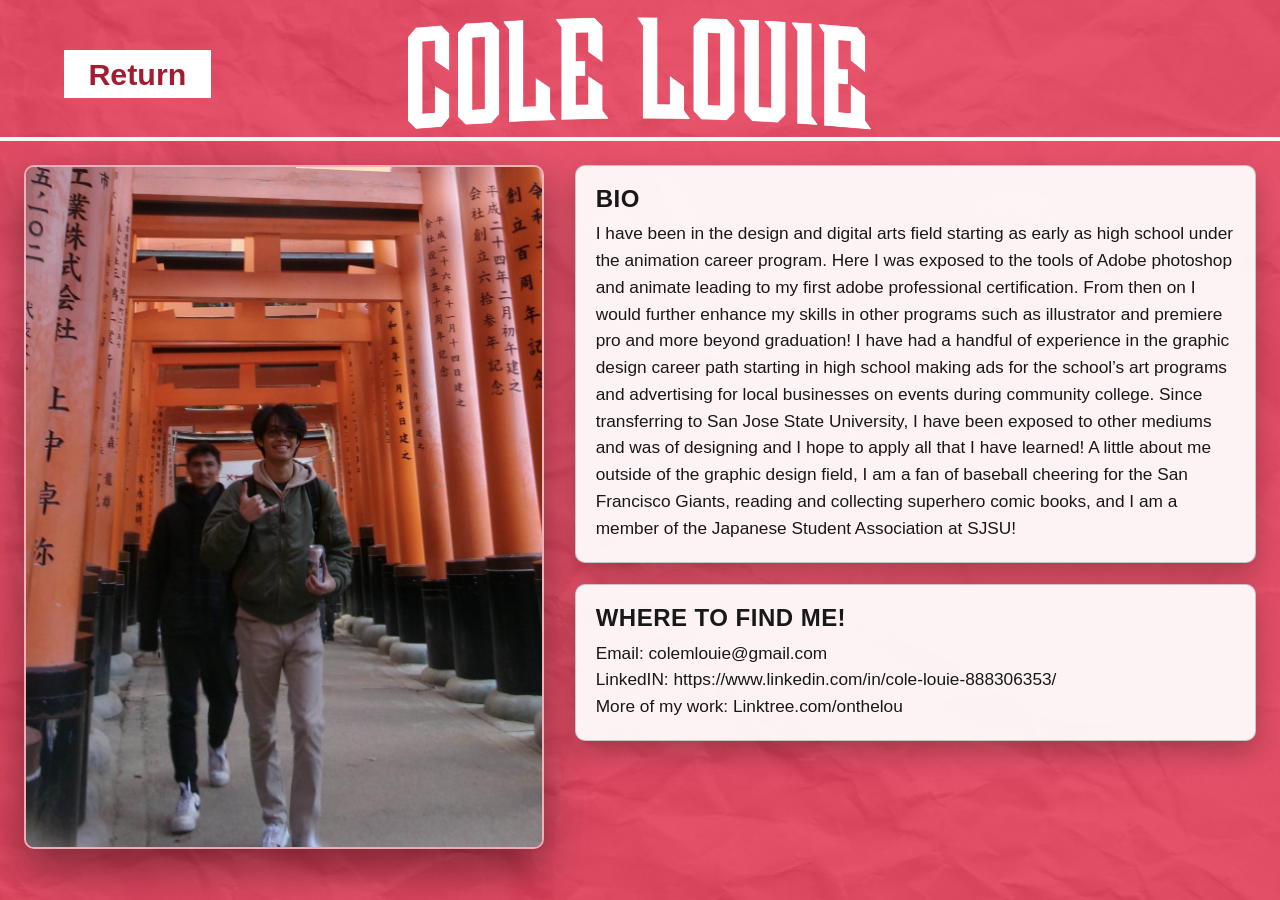
==== commit 03f3085e: "Update about.html" ====
--- a/Portfolio/HtmlPages/about.html
+++ b/Portfolio/HtmlPages/about.html
@@ -37,7 +37,7 @@
           <h2 class="about-box__title">Where to find me!</h2>
           <p class="about-box__text">
            Email: colemlouie@gmail.com <br>
-           LinkedIN: https://www.linkedin.com/in/cole-louie-2a11b528b/ <br>
+           LinkedIN: https://www.linkedin.com/in/cole-louie-888306353/ <br>
            More of my work: Linktree.com/onthelou
           </p>
         </article>
--- a/Portfolio/style.css
+++ b/Portfolio/style.css
@@ -46,6 +46,109 @@
   z-index: 1;
 }
 
+/* Global alternate palette toggled by double-clicking the header logo. */
+body .site-header .site-title {
+  cursor: pointer;
+}
+
+body.theme-alt-global {
+  background-color: #231f20;
+  color: #fedc30;
+}
+
+body.theme-alt-global .site-header {
+  background-color: #231f20;
+}
+
+body.theme-alt-global .intro-overlay {
+  background-color: #231f20;
+}
+
+body.theme-alt-global .header-divider {
+  background-color: #fedc30;
+}
+
+body.theme-alt-global .nav-button,
+body.theme-alt-global .motion-mg-return {
+  background: #fedc30;
+  color: #231f20;
+  border-color: rgba(254, 220, 48, 0.95);
+}
+
+body.theme-alt-global.page-misc-posters {
+  --misc-bg: #231f20;
+  --misc-fg: #fedc30;
+  --misc-panel-bg: rgba(35, 31, 32, 0.8);
+  --misc-panel-border: rgba(254, 220, 48, 0.35);
+  --misc-tab-bg: #231f20;
+  --misc-tab-bg-active: rgba(255, 255, 255, 0.16);
+  --misc-tab-border: rgba(255, 255, 255, 0.45);
+  --misc-tab-text: #fff;
+}
+
+body.theme-alt-global .motion-mg-card:nth-child(even) {
+  background: #231f20;
+  color: #fff;
+}
+
+body.theme-alt-global .ai-drop-tab:nth-child(even) .ai-drop-tab__summary {
+  background: #231f20;
+  color: #fff;
+}
+
+@keyframes home-glitch-overlay {
+  0% { opacity: 0; }
+  8% { opacity: 0.45; }
+  16% { opacity: 0.12; }
+  28% { opacity: 0.58; }
+  40% { opacity: 0.18; }
+  56% { opacity: 0.52; }
+  72% { opacity: 0.1; }
+  100% { opacity: 0; }
+}
+
+@keyframes home-glitch-shift {
+  0% { transform: translate(0, 0); }
+  12% { transform: translate(-6px, 2px) skewX(-1deg); }
+  26% { transform: translate(5px, -3px) skewX(1deg); }
+  42% { transform: translate(-4px, -4px) skewX(-0.8deg); }
+  58% { transform: translate(6px, 3px) skewX(0.8deg); }
+  76% { transform: translate(-3px, 2px) skewX(-0.5deg); }
+  100% { transform: translate(0, 0); }
+}
+
+body.home-theme-glitch::after {
+  content: "";
+  position: fixed;
+  inset: 0;
+  z-index: 90;
+  pointer-events: none;
+  opacity: 0;
+  mix-blend-mode: screen;
+  background:
+    repeating-linear-gradient(
+      to bottom,
+      rgba(254, 220, 48, 0.3) 0,
+      rgba(254, 220, 48, 0.3) 2px,
+      rgba(35, 31, 32, 0.16) 2px,
+      rgba(35, 31, 32, 0.16) 4px
+    ),
+    linear-gradient(110deg, rgba(254, 220, 48, 0.42), rgba(35, 31, 32, 0.32));
+  animation: home-glitch-overlay 0.68s steps(3, end);
+}
+
+body.home-theme-glitch .site-header,
+body.home-theme-glitch .header-divider,
+body.home-theme-glitch .portfolio-layout {
+  animation: home-glitch-shift 0.24s steps(2, end) 3;
+}
+
+body.home-theme-glitch .site-title,
+body.home-theme-glitch .nav-button,
+body.home-theme-glitch .motion-mg-return {
+  filter: saturate(1.35) contrast(1.15);
+}
+
 .site-header {
   position: relative;
   width: 100%;
@@ -119,6 +222,7 @@
   color: #a31c2f;
   font-family: Arial, sans-serif;
   font-size: 1.9rem;
+  font-weight: 700;
   padding: 0.45rem 1.4rem;
   border: 2px solid rgba(255, 255, 255, 0.95);
   line-height: 1;
@@ -1127,6 +1231,11 @@
   object-fit: unset;
 }
 
+.misc-poster-gallery__item--subtle-frame {
+  border: 1px solid color-mix(in srgb, var(--misc-fg) 26%, transparent);
+  box-shadow: 0 0 0 1px color-mix(in srgb, var(--misc-fg) 10%, transparent) inset, 0 6px 16px rgba(0, 0, 0, 0.18);
+}
+
 .misc-poster-gallery__link {
   display: block;
   border: 4px solid #d4af37;
@@ -1292,7 +1401,7 @@
   cursor: pointer;
   text-align: left;
   overflow: hidden;
-  box-shadow: 0 12px 40px rgba(0, 0, 0, 0.35);
+  box-shadow: none;
   transition: transform 0.22s ease, box-shadow 0.22s ease, filter 0.22s ease;
   scroll-snap-align: start;
 }
@@ -1314,13 +1423,13 @@
 .motion-mg-card:hover,
 .motion-mg-card:focus-visible {
   transform: translateY(-3px);
-  box-shadow: 0 18px 48px rgba(0, 0, 0, 0.45);
+  box-shadow: none;
   z-index: 2;
 }
 
 .motion-mg-card.motion-mg-card--opening {
   transform: scale(0.988);
-  box-shadow: 0 14px 40px rgba(0, 0, 0, 0.42);
+  box-shadow: none;
   filter: brightness(0.98);
 }
 
@@ -1354,9 +1463,59 @@
   white-space: nowrap;
 }
 
+/* JSA page: let each tab show a cropped poster thumbnail peeking on the right edge. */
+body.page-jsa-posters .motion-mg-card {
+  padding-right: clamp(7.4rem, 17vw, 11rem);
+}
+
+body.page-jsa-posters .motion-mg-card::after {
+  content: "";
+  position: absolute;
+  top: auto;
+  right: 8px;
+  bottom: 15px;
+  height: clamp(72px, 43%, 134px);
+  width: clamp(68px, 10.1vw, 126px);
+  background-image: var(--card-thumb);
+  background-size: 100% auto;
+  background-position: top center;
+  background-repeat: no-repeat;
+  border-radius: 6px 0 0 0;
+  box-shadow: none;
+  pointer-events: none;
+  opacity: 0.95;
+}
+
+body.page-jsa-posters .motion-mg-card::before {
+  content: "";
+  position: absolute;
+  inset: 0;
+  background: linear-gradient(to right, transparent 72%, rgba(0, 0, 0, 0.22) 100%);
+  pointer-events: none;
+  z-index: 1;
+}
+
+body.page-jsa-posters .motion-mg-card__title,
+body.page-jsa-posters .motion-mg-card__lead {
+  position: relative;
+  z-index: 2;
+}
+
 @media (max-width: 640px) {
   .motion-mg-card__lead {
     white-space: normal;
+  }
+
+  body.page-jsa-posters .motion-mg-card {
+    padding-right: clamp(6.4rem, 23vw, 8.2rem);
+  }
+
+  body.page-jsa-posters .motion-mg-card::after {
+    width: clamp(60px, 18vw, 88px);
+    height: clamp(62px, 35%, 94px);
+    top: auto;
+    right: 6px;
+    bottom: 13px;
   }
 }
 
@@ -1689,6 +1848,11 @@
   display: none;
 }
 
+body.page-jsa-posters .motion-mg-expand__image,
+body.page-jsa-posters .motion-mg-expand__image-secondary {
+  cursor: zoom-in;
+}
+
 .motion-mg-expand__body {
   font-family: Arial, sans-serif;
   font-size: clamp(0.95rem, 1.8vw, 1.1rem);
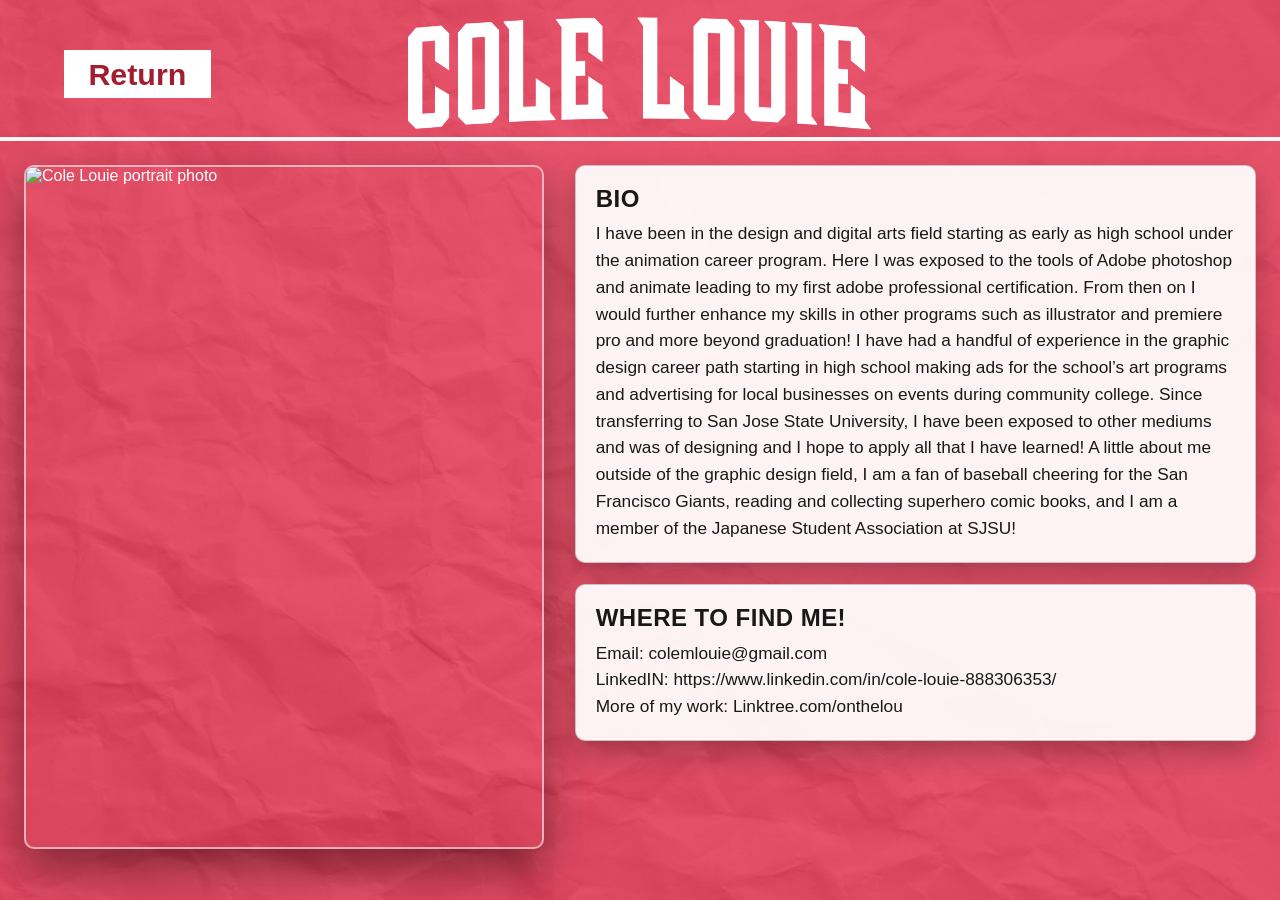
==== commit bfbd3b5c: "eeeeee" ====
--- a/Portfolio/HtmlPages/about.html
+++ b/Portfolio/HtmlPages/about.html
@@ -19,7 +19,7 @@
   <main class="portfolio-layout project-detail about-page">
     <section class="about-layout" aria-label="About profile layout">
       <figure class="about-layout__photo-wrap">
-        <img class="about-layout__photo" src="../100_2609.jpg" alt="Cole Louie at a shrine walkway" />
+        <img class="about-layout__photo" src="../IMG_20250930_125918.jpg" alt="Cole Louie portrait photo" />
       </figure>
 
       <div class="about-layout__content">
--- a/Portfolio/style.css
+++ b/Portfolio/style.css
@@ -1131,6 +1131,24 @@
   --misc-tab-bg-active: rgba(255, 255, 255, 0.15);
   --misc-tab-border: rgba(255, 255, 255, 0.3);
   --misc-tab-text: #f2f2f2;
+}
+
+/* Global logo-toggle theme should override per-tab misc themes. */
+body.theme-alt-global.page-misc-posters.misc-theme-red,
+body.theme-alt-global.page-misc-posters.misc-theme-light,
+body.theme-alt-global.page-misc-posters.misc-theme-dark {
+  --misc-bg: #231f20;
+  --misc-fg: #fff;
+  --misc-panel-bg: rgba(35, 31, 32, 0.8);
+  --misc-panel-border: rgba(255, 255, 255, 0.28);
+  --misc-tab-bg: #231f20;
+  --misc-tab-bg-active: rgba(255, 255, 255, 0.16);
+  --misc-tab-border: rgba(255, 255, 255, 0.45);
+  --misc-tab-text: #fff;
+}
+
+body.theme-alt-global.page-misc-posters .site-title {
+  filter: none;
 }
 
 .misc-posters-page .project-detail__title,
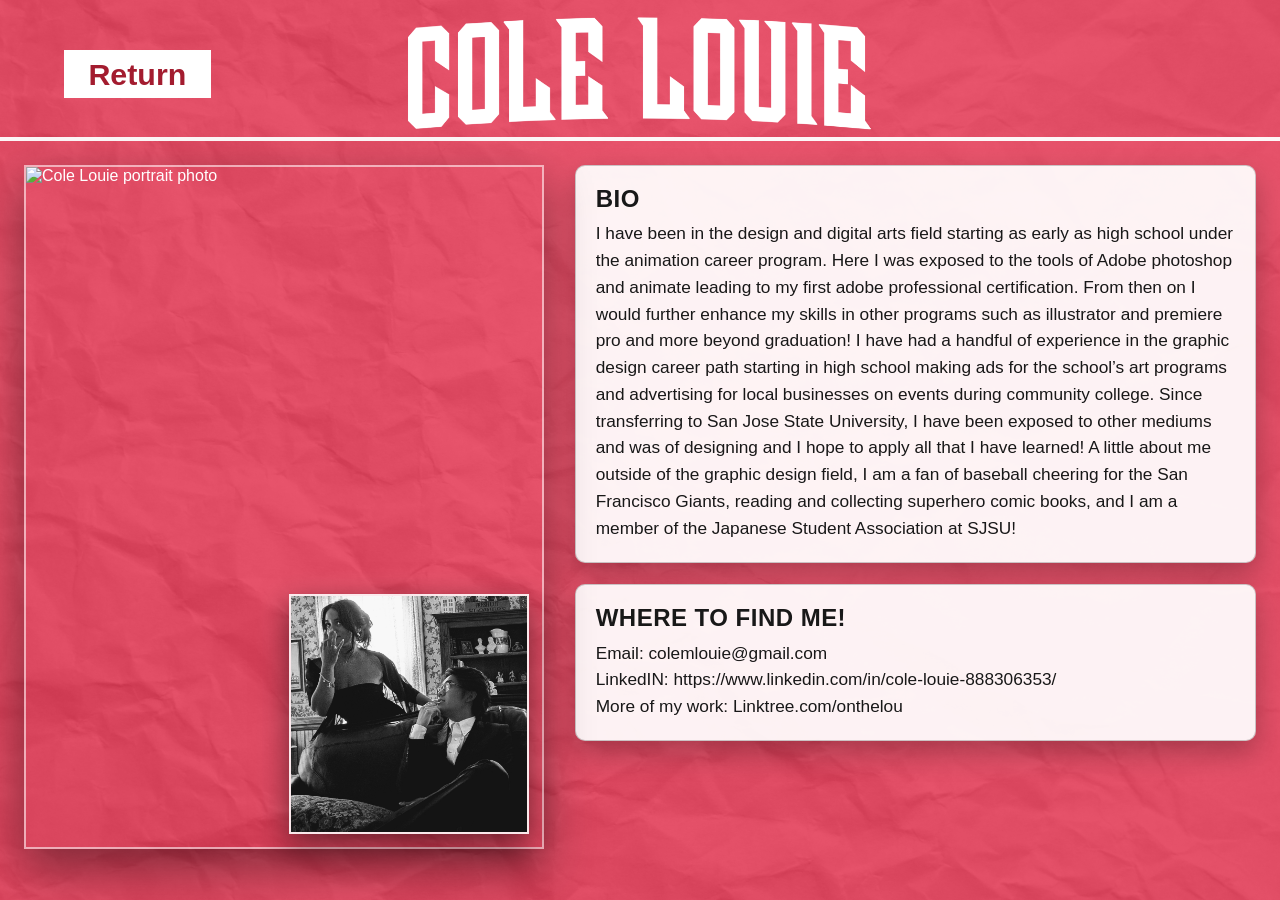
==== commit 3f33bf39: "wewef" ====
--- a/Portfolio/HtmlPages/about.html
+++ b/Portfolio/HtmlPages/about.html
@@ -20,6 +20,11 @@
     <section class="about-layout" aria-label="About profile layout">
       <figure class="about-layout__photo-wrap">
         <img class="about-layout__photo" src="../IMG_20250930_125918.jpg" alt="Cole Louie portrait photo" />
+        <img
+          class="about-layout__photo-inset"
+          src="../PXL_20250716_233142103~2.jpg"
+          alt="Portrait with partner, black and white"
+        />
       </figure>
 
       <div class="about-layout__content">
--- a/Portfolio/style.css
+++ b/Portfolio/style.css
@@ -713,6 +713,7 @@
 
 .about-layout__photo-wrap {
   margin: 0;
+  position: relative;
 }
 
 .about-layout__photo {
@@ -720,9 +721,23 @@
   width: 100%;
   height: min(76vh, 900px);
   object-fit: cover;
-  border-radius: 10px;
+  border-radius: 0;
   border: 2px solid rgba(255, 255, 255, 0.56);
   box-shadow: 0 18px 44px rgba(0, 0, 0, 0.42);
+}
+
+.about-layout__photo-inset {
+  position: absolute;
+  right: clamp(0.45rem, 1.8vw, 0.95rem);
+  bottom: clamp(0.45rem, 1.8vw, 0.95rem);
+  width: clamp(8.5rem, 32vw, 15rem);
+  height: clamp(8.5rem, 32vw, 15rem);
+  object-fit: cover;
+  object-position: center;
+  border-radius: 0;
+  border: 2px solid rgba(255, 255, 255, 0.88);
+  box-shadow: 0 10px 28px rgba(0, 0, 0, 0.5);
+  z-index: 1;
 }
 
 .about-layout__content {
@@ -858,23 +873,59 @@
 }
 
 body.page-vector-portraits .ai-gallery-page {
+  display: flex;
+  flex-direction: column;
+  align-items: center;
   padding-top: 0.55rem;
   padding-bottom: 0.9rem;
 }
 
 body.page-vector-portraits .ai-gallery {
   margin-top: 0;
-  gap: 0.85rem;
-  align-items: start;
+  margin-left: 375px;
+  width: max-content;
+  max-width: 100%;
+  box-sizing: border-box;
+  /* DOM order: prev, image-wrap, text-wrap, next — intrinsic cols keep image + text tight; parent centers this block */
+  grid-template-columns: auto minmax(0, max-content) minmax(min(220px, 100%), 320px) auto;
+  column-gap: 0.1rem;
+  row-gap: 0;
+  align-items: center;
+  justify-content: center;
+  justify-items: center;
 }
 
 body.page-vector-portraits .ai-gallery__image-wrap {
-  min-height: min(50vh, 430px);
+  min-height: 0;
+  max-height: none;
+  background: transparent;
+  border: none;
+  border-radius: 0;
+  overflow: visible;
+  justify-self: center;
+  /* Shrink-wrap so the grid column matches the displayed image, not intrinsic bitmap width. */
+  width: fit-content;
+  max-width: 100%;
+  min-width: 0;
+}
+
+body.page-vector-portraits .ai-gallery__image {
+  display: block;
+  width: auto;
+  height: auto;
+  max-width: min(72vw, 720px);
+  max-height: min(70vh, 720px);
+  object-fit: contain;
 }
 
 body.page-vector-portraits .ai-gallery__text-wrap {
+  width: min(100%, 320px);
+  aspect-ratio: 1 / 1;
+  min-height: 0;
   padding: 0.85rem 0.85rem;
   gap: 0.45rem;
+  overflow-y: auto;
+  justify-self: center;
 }
 
 body.page-vector-portraits .ai-gallery__title {
@@ -989,12 +1040,36 @@
     grid-template-columns: 1fr;
   }
 
+  body.page-vector-portraits .ai-gallery {
+    grid-template-columns: auto minmax(0, max-content) minmax(min(200px, 100%), 280px) auto;
+    column-gap: 0.1rem;
+    align-items: center;
+    justify-content: center;
+    justify-items: center;
+  }
+
   .ai-gallery__image-wrap {
     min-height: min(58vh, 520px);
   }
 
+  body.page-vector-portraits .ai-gallery__image-wrap {
+    min-height: 0;
+    max-height: none;
+  }
+
+  body.page-vector-portraits .ai-gallery__image {
+    max-width: min(78vw, 620px);
+    max-height: min(62vh, 620px);
+  }
+
   .ai-gallery__text-wrap {
     min-height: auto;
+  }
+
+  body.page-vector-portraits .ai-gallery__text-wrap {
+    width: min(100%, 280px);
+    aspect-ratio: 1 / 1;
+    min-height: 0;
   }
 }
 
@@ -1002,6 +1077,30 @@
   .ai-drop-tab__grid--three,
   .ai-drop-tab__grid--four {
     grid-template-columns: 1fr;
+  }
+
+  body.page-vector-portraits .ai-gallery {
+    grid-template-columns: auto minmax(0, max-content) minmax(min(140px, 100%), 200px) auto;
+    column-gap: 0.08rem;
+    align-items: center;
+    justify-content: center;
+    justify-items: center;
+  }
+
+  body.page-vector-portraits .ai-gallery__image-wrap {
+    min-height: 0;
+    max-height: none;
+  }
+
+  body.page-vector-portraits .ai-gallery__image {
+    max-width: min(82vw, 520px);
+    max-height: min(56vh, 520px);
+  }
+
+  body.page-vector-portraits .ai-gallery__text-wrap {
+    width: min(100%, 200px);
+    aspect-ratio: 1 / 1;
+    min-height: 0;
   }
 }
 
@@ -1614,6 +1713,10 @@
   transform: scale(1.03);
 }
 
+body.page-jsa-posters .motion-mg-expand__title {
+  padding-right: 0;
+}
+
 .motion-mg-expand__title {
   margin: 0;
   padding-right: 3.25rem;
@@ -1852,6 +1955,16 @@
   background: #000;
 }
 
+.motion-mg-expand__youtube-player {
+  display: block;
+  width: min(100%, 760px);
+  margin: 0 auto;
+  aspect-ratio: 16 / 9;
+  max-height: min(52vh, 460px);
+  border: 3px solid #1a1e1f;
+  background: #000;
+}
+
 .motion-mg-expand__image {
   display: block;
   width: 100%;
@@ -1862,6 +1975,7 @@
 }
 
 .motion-mg-expand__video[hidden],
+.motion-mg-expand__youtube-player[hidden],
 .motion-mg-expand__image[hidden] {
   display: none;
 }
@@ -1956,6 +2070,11 @@
     max-height: min(42vh, 400px);
   }
 
+  .motion-mg-expand__youtube-player {
+    width: min(100%, 560px);
+    max-height: min(36vh, 310px);
+  }
+
   .motion-mg-expand__image {
     max-height: min(42vh, 400px);
   }
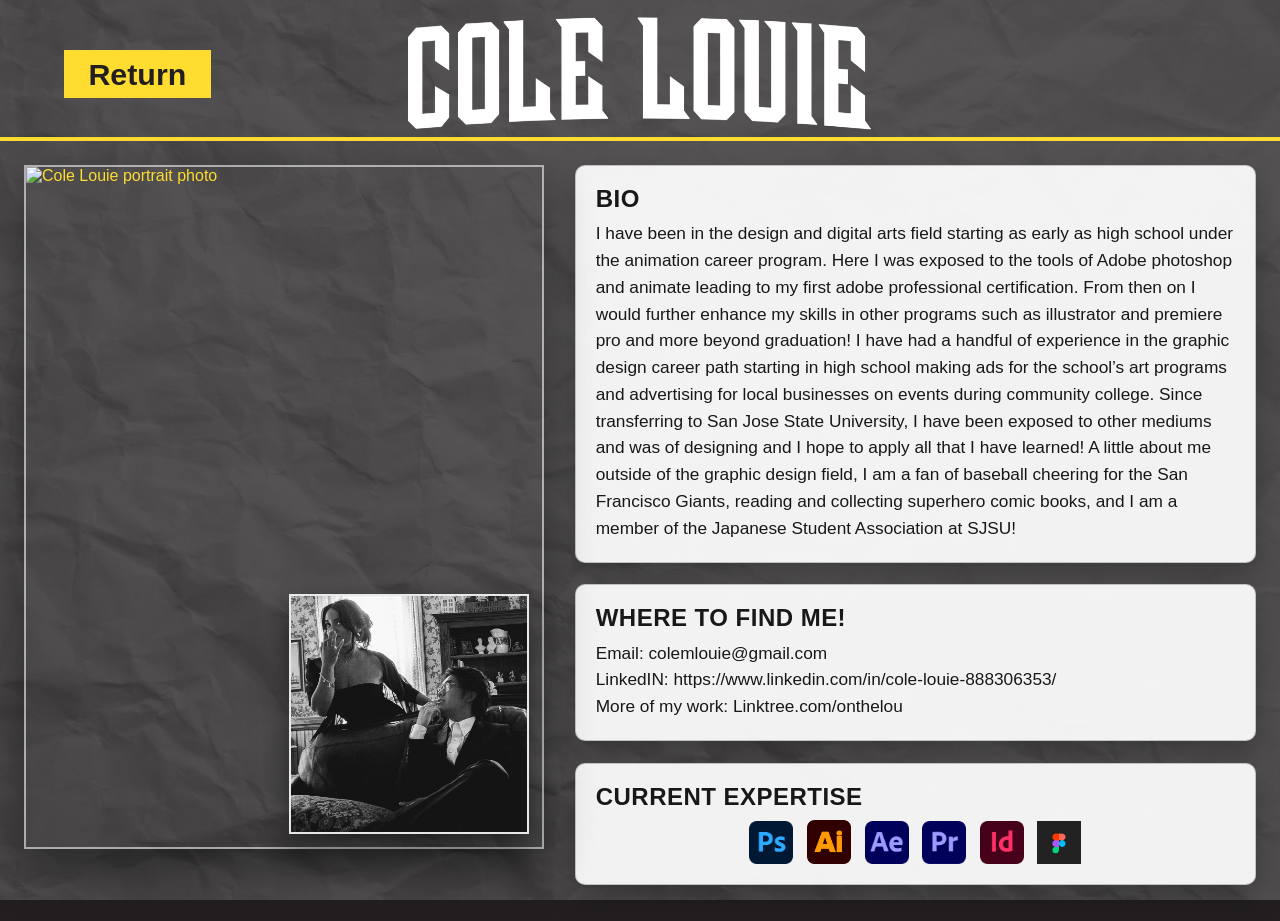
==== commit 85e83cfd: "weeee" ====
--- a/Portfolio/HtmlPages/about.html
+++ b/Portfolio/HtmlPages/about.html
@@ -46,6 +46,18 @@
            More of my work: Linktree.com/onthelou
           </p>
         </article>
+
+        <div class="about-tools-bar" aria-label="Current expertise">
+          <h2 class="about-tools-bar__title">Current Expertise</h2>
+          <div class="about-tools-bar__icons">
+            <img src="../Works/AboutMe/Adobe_Photoshop_CC_icon.svg.png" alt="Adobe Photoshop" width="48" height="48" />
+            <img src="../Works/AboutMe/Adobe_Illustrator_CC_icon.svg.png" alt="Adobe Illustrator" width="48" height="48" />
+            <img src="../Works/AboutMe/Adobe_After_Effects_CC_icon.svg.png" alt="Adobe After Effects" width="48" height="48" />
+            <img src="../Works/AboutMe/Adobe_Premiere_Pro_CC_icon.svg.png" alt="Adobe Premiere Pro" width="48" height="48" />
+            <img src="../Works/AboutMe/Adobe_InDesign_CC_icon.svg.png" alt="Adobe InDesign" width="48" height="48" />
+            <img class="about-tools-bar__figma" src="../Works/AboutMe/Figma.png" alt="Figma" width="48" height="48" />
+          </div>
+        </div>
       </div>
     </section>
   </main>
--- a/Portfolio/style.css
+++ b/Portfolio/style.css
@@ -24,13 +24,13 @@
 body {
   margin: 0;
   font-family: "Arial Black", Arial, sans-serif;
-  background-color: #e82142;
-  color: #fff;
+  background-color: #231f20;
+  color: #fedc30;
   overflow-x: hidden;
   position: relative;
 }
 
-/* Crumpled paper texture over the red, subtle */
+/* Crumpled paper texture overlay, subtle */
 body::before {
   content: "";
   position: fixed;
@@ -52,48 +52,65 @@
 }
 
 body.theme-alt-global {
-  background-color: #231f20;
-  color: #fedc30;
+  background-color: #e82142;
+  color: #fff;
 }
 
 body.theme-alt-global .site-header {
-  background-color: #231f20;
+  background-color: #e82142;
 }
 
 body.theme-alt-global .intro-overlay {
-  background-color: #231f20;
+  background-color: #e82142;
 }
 
 body.theme-alt-global .header-divider {
-  background-color: #fedc30;
+  background-color: rgba(255, 255, 255, 0.95);
 }
 
 body.theme-alt-global .nav-button,
 body.theme-alt-global .motion-mg-return {
-  background: #fedc30;
-  color: #231f20;
-  border-color: rgba(254, 220, 48, 0.95);
+  background: #f5f5f5;
+  color: #a31c2f;
+  border-color: rgba(255, 255, 255, 0.95);
+}
+
+body.theme-alt-global .nav-button:focus-visible,
+body.theme-alt-global .motion-mg-return:focus-visible {
+  outline-color: rgba(255, 255, 255, 0.95);
 }
 
 body.theme-alt-global.page-misc-posters {
-  --misc-bg: #231f20;
-  --misc-fg: #fedc30;
-  --misc-panel-bg: rgba(35, 31, 32, 0.8);
-  --misc-panel-border: rgba(254, 220, 48, 0.35);
-  --misc-tab-bg: #231f20;
-  --misc-tab-bg-active: rgba(255, 255, 255, 0.16);
-  --misc-tab-border: rgba(255, 255, 255, 0.45);
-  --misc-tab-text: #fff;
+  --misc-bg: #e82142;
+  --misc-fg: #ffffff;
+  --misc-panel-bg: rgba(255, 255, 255, 0.12);
+  --misc-panel-border: rgba(255, 255, 255, 0.3);
+  --misc-tab-bg: rgba(0, 0, 0, 0.16);
+  --misc-tab-bg-active: rgba(255, 255, 255, 0.2);
+  --misc-tab-border: rgba(255, 255, 255, 0.4);
+  --misc-tab-text: #ffffff;
 }
 
 body.theme-alt-global .motion-mg-card:nth-child(even) {
-  background: #231f20;
+  background: #e82142;
   color: #fff;
 }
 
 body.theme-alt-global .ai-drop-tab:nth-child(even) .ai-drop-tab__summary {
-  background: #231f20;
+  background: #e82142;
   color: #fff;
+}
+
+body.theme-alt-global.home-theme-glitch::after {
+  background:
+    repeating-linear-gradient(
+      to bottom,
+      rgba(255, 255, 255, 0.3) 0,
+      rgba(255, 255, 255, 0.3) 2px,
+      rgba(232, 33, 66, 0.16) 2px,
+      rgba(232, 33, 66, 0.16) 4px
+    ),
+    linear-gradient(110deg, rgba(255, 255, 255, 0.42), rgba(232, 33, 66, 0.32));
 }
 
 @keyframes home-glitch-overlay {
@@ -152,7 +169,7 @@
 .site-header {
   position: relative;
   width: 100%;
-  background-color: #e82142;
+  background-color: #231f20;
   padding-top: 0.85rem;
 }
 
@@ -218,13 +235,13 @@
   margin: 0;
   cursor: pointer;
   position: relative;
-  background: #f5f5f5;
-  color: #a31c2f;
+  background: #fedc30;
+  color: #231f20;
   font-family: Arial, sans-serif;
   font-size: 1.9rem;
   font-weight: 700;
   padding: 0.45rem 1.4rem;
-  border: 2px solid rgba(255, 255, 255, 0.95);
+  border: 2px solid rgba(254, 220, 48, 0.95);
   line-height: 1;
   text-align: center;
   transition: opacity 0.45s ease, transform 0.18s ease;
@@ -252,7 +269,7 @@
 }
 
 .nav-button:focus-visible {
-  outline: 3px solid rgba(255, 255, 255, 0.95);
+  outline: 3px solid rgba(254, 220, 48, 0.95);
   outline-offset: 3px;
 }
 
@@ -266,7 +283,7 @@
 
 .header-divider {
   height: 4px;
-  background-color: rgba(255, 255, 255, 0.95);
+  background-color: #fedc30;
   transition: opacity 0.45s ease;
 }
 
@@ -286,7 +303,7 @@
   flex-direction: column;
   align-items: center;
   justify-content: center;
-  background-color: #e82142;
+  background-color: #231f20;
   opacity: 1;
   visibility: visible;
   pointer-events: none;
@@ -383,6 +400,75 @@
 body.intro-complete .intro-overlay {
   opacity: 0;
   visibility: hidden;
+}
+
+/* Home tiles: flip up one-by-one after the intro title sequence */
+body.page-home .project-row {
+  perspective: 1400px;
+}
+
+@keyframes home-tile-flip-up {
+  0% {
+    opacity: 0;
+    transform: rotateX(76deg) translateY(36px);
+  }
+  100% {
+    opacity: 1;
+    transform: rotateX(0deg) translateY(0);
+  }
+}
+
+body.page-home:not(.tiles-reveal) .project-tile {
+  opacity: 0;
+  transform: rotateX(76deg) translateY(36px);
+  transform-origin: center bottom;
+  pointer-events: none;
+}
+
+body.page-home.tiles-reveal .project-tile {
+  animation: home-tile-flip-up 0.68s cubic-bezier(0.22, 1, 0.28, 1) both;
+  transform-origin: center bottom;
+  backface-visibility: hidden;
+  pointer-events: auto;
+}
+
+body.page-home.tiles-reveal .project-tile:nth-child(1) {
+  animation-delay: 0.05s;
+}
+
+body.page-home.tiles-reveal .project-tile:nth-child(2) {
+  animation-delay: 0.18s;
+}
+
+body.page-home.tiles-reveal .project-tile:nth-child(3) {
+  animation-delay: 0.31s;
+}
+
+body.page-home.tiles-reveal .project-tile:nth-child(4) {
+  animation-delay: 0.44s;
+}
+
+body.page-home.tiles-reveal .project-tile:nth-child(5) {
+  animation-delay: 0.57s;
+}
+
+body.page-home.tiles-reveal .project-tile:nth-child(6) {
+  animation-delay: 0.7s;
+}
+
+body.page-home.tiles-reveal--instant .project-tile {
+  animation: none;
+  opacity: 1;
+  transform: none;
+  pointer-events: auto;
+}
+
+@media (prefers-reduced-motion: reduce) {
+  body.page-home.tiles-reveal .project-tile {
+    animation: none;
+    opacity: 1;
+    transform: none;
+  }
 }
 
 .project-row {
@@ -776,6 +862,65 @@
   font-weight: 500;
 }
 
+.about-tools-bar {
+  display: flex;
+  flex-direction: column;
+  align-items: stretch;
+  gap: 0.65rem;
+  padding: clamp(0.95rem, 1.8vw, 1.25rem);
+  border-radius: 10px;
+  background: rgba(255, 255, 255, 0.93);
+  color: #181818;
+  border: 1px solid rgba(0, 0, 0, 0.2);
+  box-shadow: 0 12px 28px rgba(0, 0, 0, 0.26);
+}
+
+.about-tools-bar__title {
+  margin: 0;
+  font-family: Arial, sans-serif;
+  font-size: clamp(1.12rem, 2.15vw, 1.5rem);
+  font-weight: 900;
+  line-height: 1.1;
+  letter-spacing: 0.02em;
+  text-transform: uppercase;
+}
+
+.about-tools-bar__icons {
+  display: flex;
+  align-items: center;
+  justify-content: center;
+  flex-wrap: wrap;
+  gap: 0.85rem;
+}
+
+.about-tools-bar__icons img {
+  display: block;
+  width: auto;
+  height: 2.75rem;
+  max-width: 2.75rem;
+  object-fit: contain;
+  flex: 0 1 auto;
+}
+
+.about-tools-bar__figma {
+  height: 2.75rem;
+  max-width: 2.75rem;
+  max-height: 2.75rem;
+}
+
+@media (max-width: 700px) {
+  .about-tools-bar__icons {
+    gap: 0.75rem;
+  }
+
+  .about-tools-bar__icons img,
+  .about-tools-bar__figma {
+    height: 2.35rem;
+    max-width: 2.35rem;
+    max-height: 2.35rem;
+  }
+}
+
 @media (max-width: 980px) {
   .about-layout {
     grid-template-columns: 1fr;
@@ -818,8 +963,8 @@
 }
 
 .ai-drop-tab:nth-child(even) .ai-drop-tab__summary {
-  background: #e82142;
-  color: #fff;
+  background: #231f20;
+  color: #fedc30;
 }
 
 .ai-drop-tab[open] .ai-drop-tab__summary {
@@ -870,6 +1015,13 @@
   height: min(46vh, 420px);
   object-fit: cover;
   border-radius: 6px;
+  cursor: zoom-in;
+  transition: filter 0.18s ease, transform 0.18s ease;
+}
+
+.ai-drop-tab__grid img:hover {
+  filter: brightness(1.04);
+  transform: scale(1.01);
 }
 
 body.page-vector-portraits .ai-gallery-page {
@@ -1167,14 +1319,14 @@
 
 /* Misc poster designs: left tabs + theme switching */
 body.page-misc-posters {
-  --misc-bg: #e82142;
-  --misc-fg: #ffffff;
-  --misc-panel-bg: rgba(255, 255, 255, 0.12);
-  --misc-panel-border: rgba(255, 255, 255, 0.3);
-  --misc-tab-bg: rgba(0, 0, 0, 0.16);
-  --misc-tab-bg-active: rgba(255, 255, 255, 0.2);
-  --misc-tab-border: rgba(255, 255, 255, 0.4);
-  --misc-tab-text: #ffffff;
+  --misc-bg: #231f20;
+  --misc-fg: #fedc30;
+  --misc-panel-bg: rgba(35, 31, 32, 0.8);
+  --misc-panel-border: rgba(254, 220, 48, 0.35);
+  --misc-tab-bg: #231f20;
+  --misc-tab-bg-active: rgba(255, 255, 255, 0.16);
+  --misc-tab-border: rgba(255, 255, 255, 0.45);
+  --misc-tab-text: #fff;
   background-color: var(--misc-bg);
   color: var(--misc-fg);
   min-height: 100vh;
@@ -1195,53 +1347,50 @@
   background-color: color-mix(in srgb, var(--misc-fg) 82%, transparent);
 }
 
+/* Per-tab accents; default site palette is yellow/black (see theme-alt-global overrides). */
 body.page-misc-posters.misc-theme-red {
-  --misc-bg: #e82142;
-  --misc-fg: #ffffff;
-  --misc-panel-bg: rgba(255, 255, 255, 0.12);
-  --misc-panel-border: rgba(255, 255, 255, 0.3);
-  --misc-tab-bg: rgba(0, 0, 0, 0.16);
-  --misc-tab-bg-active: rgba(255, 255, 255, 0.2);
-  --misc-tab-border: rgba(255, 255, 255, 0.4);
-  --misc-tab-text: #ffffff;
+  --misc-bg: #231f20;
+  --misc-fg: #fedc30;
+  --misc-panel-bg: rgba(35, 31, 32, 0.8);
+  --misc-panel-border: rgba(254, 220, 48, 0.35);
+  --misc-tab-bg: #231f20;
+  --misc-tab-bg-active: rgba(255, 255, 255, 0.16);
+  --misc-tab-border: rgba(255, 255, 255, 0.45);
+  --misc-tab-text: #fff;
 }
 
 body.page-misc-posters.misc-theme-light {
-  --misc-bg: #f3f3f3;
-  --misc-fg: #151515;
-  --misc-panel-bg: rgba(255, 255, 255, 0.72);
-  --misc-panel-border: rgba(0, 0, 0, 0.2);
-  --misc-tab-bg: rgba(0, 0, 0, 0.06);
-  --misc-tab-bg-active: rgba(255, 255, 255, 0.9);
-  --misc-tab-border: rgba(0, 0, 0, 0.3);
-  --misc-tab-text: #151515;
-}
-
-body.page-misc-posters.misc-theme-light .site-title {
-  filter: brightness(0) saturate(100%);
+  --misc-bg: #231f20;
+  --misc-fg: #fedc30;
+  --misc-panel-bg: rgba(254, 220, 48, 0.1);
+  --misc-panel-border: rgba(254, 220, 48, 0.32);
+  --misc-tab-bg: #231f20;
+  --misc-tab-bg-active: rgba(254, 220, 48, 0.22);
+  --misc-tab-border: rgba(254, 220, 48, 0.5);
+  --misc-tab-text: #fedc30;
 }
 
 body.page-misc-posters.misc-theme-dark {
-  --misc-bg: #2f3238;
-  --misc-fg: #f2f2f2;
-  --misc-panel-bg: rgba(0, 0, 0, 0.26);
-  --misc-panel-border: rgba(255, 255, 255, 0.24);
-  --misc-tab-bg: rgba(255, 255, 255, 0.06);
-  --misc-tab-bg-active: rgba(255, 255, 255, 0.15);
-  --misc-tab-border: rgba(255, 255, 255, 0.3);
-  --misc-tab-text: #f2f2f2;
+  --misc-bg: #231f20;
+  --misc-fg: #fedc30;
+  --misc-panel-bg: rgba(0, 0, 0, 0.38);
+  --misc-panel-border: rgba(254, 220, 48, 0.28);
+  --misc-tab-bg: #231f20;
+  --misc-tab-bg-active: rgba(0, 0, 0, 0.35);
+  --misc-tab-border: rgba(255, 255, 255, 0.35);
+  --misc-tab-text: #fff;
 }
 
 /* Global logo-toggle theme should override per-tab misc themes. */
 body.theme-alt-global.page-misc-posters.misc-theme-red,
 body.theme-alt-global.page-misc-posters.misc-theme-light,
 body.theme-alt-global.page-misc-posters.misc-theme-dark {
-  --misc-bg: #231f20;
+  --misc-bg: #e82142;
   --misc-fg: #fff;
-  --misc-panel-bg: rgba(35, 31, 32, 0.8);
+  --misc-panel-bg: rgba(255, 255, 255, 0.12);
   --misc-panel-border: rgba(255, 255, 255, 0.28);
-  --misc-tab-bg: #231f20;
-  --misc-tab-bg-active: rgba(255, 255, 255, 0.16);
+  --misc-tab-bg: rgba(0, 0, 0, 0.16);
+  --misc-tab-bg-active: rgba(255, 255, 255, 0.2);
   --misc-tab-border: rgba(255, 255, 255, 0.45);
   --misc-tab-text: #fff;
 }
@@ -1533,8 +1682,8 @@
 }
 
 .motion-mg-card:nth-child(even) {
-  background: #e82142;
-  color: #fff;
+  background: #231f20;
+  color: #fedc30;
 }
 
 .motion-mg-card:hover,
@@ -2024,9 +2173,9 @@
   font-size: 1.9rem;
   font-weight: 700;
   line-height: 1;
-  color: #a31c2f;
-  background: #fff;
-  border: 2px solid rgba(255, 255, 255, 0.95);
+  color: #231f20;
+  background: #fedc30;
+  border: 2px solid rgba(254, 220, 48, 0.95);
   text-align: center;
   transition: transform 0.18s ease, filter 0.18s ease;
 }
@@ -2041,7 +2190,7 @@
 }
 
 .motion-mg-return:focus-visible {
-  outline: 3px solid rgba(255, 255, 255, 0.95);
+  outline: 3px solid rgba(254, 220, 48, 0.95);
   outline-offset: 3px;
 }
 
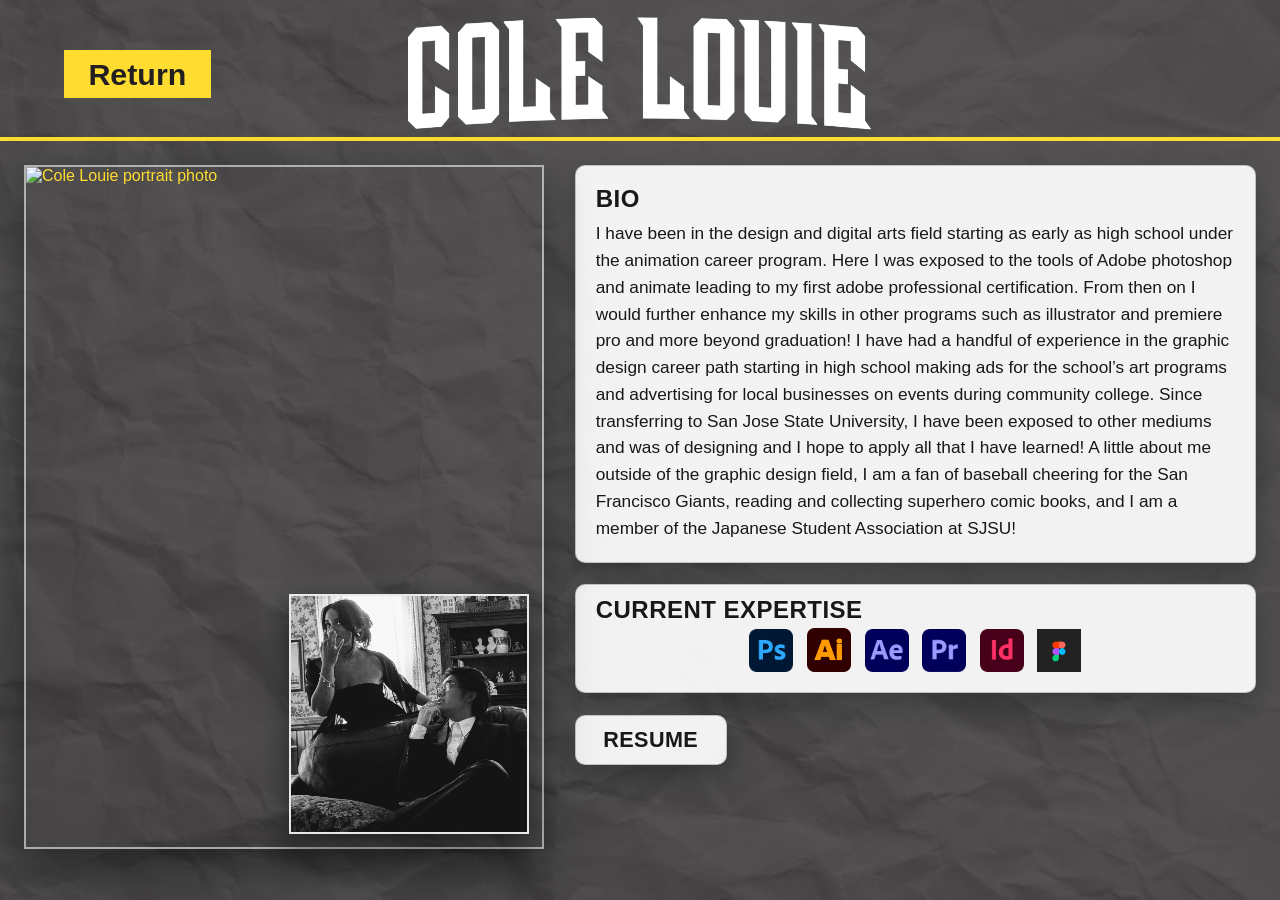
==== commit 6b5a6148: "weee" ====
--- a/Portfolio/HtmlPages/about.html
+++ b/Portfolio/HtmlPages/about.html
@@ -38,15 +38,6 @@
           </p>
         </article>
 
-        <article class="about-box about-box--contact">
-          <h2 class="about-box__title">Where to find me!</h2>
-          <p class="about-box__text">
-           Email: colemlouie@gmail.com <br>
-           LinkedIN: https://www.linkedin.com/in/cole-louie-888306353/ <br>
-           More of my work: Linktree.com/onthelou
-          </p>
-        </article>
-
         <div class="about-tools-bar" aria-label="Current expertise">
           <h2 class="about-tools-bar__title">Current Expertise</h2>
           <div class="about-tools-bar__icons">
@@ -58,6 +49,15 @@
             <img class="about-tools-bar__figma" src="../Works/AboutMe/Figma.png" alt="Figma" width="48" height="48" />
           </div>
         </div>
+
+        <a
+          class="about-resume-box"
+          href="https://acrobat.adobe.com/id/urn:aaid:sc:VA6C2:50234fa0-4ee9-4646-a7ed-c7ed5d831a5a"
+          target="_blank"
+          rel="noopener noreferrer"
+        >
+          Resume
+        </a>
       </div>
     </section>
   </main>
--- a/Portfolio/style.css
+++ b/Portfolio/style.css
@@ -218,8 +218,12 @@
   justify-self: end;
 }
 
+.top-nav > .top-nav__links {
+  justify-self: start;
+}
+
 .top-nav > .top-nav__spacer {
-  justify-self: start;
+  justify-self: end;
 }
 
 .top-nav > .site-title {
@@ -228,6 +232,42 @@
 
 .top-nav > .nav-button {
   justify-self: end;
+}
+
+.top-nav__links {
+  display: flex;
+  align-items: center;
+  gap: clamp(0.85rem, 2vw, 1.35rem);
+}
+
+.top-nav__link {
+  font-family: Arial, sans-serif;
+  font-size: clamp(1.05rem, 2vw, 1.45rem);
+  font-weight: 700;
+  line-height: 1.1;
+  color: #fedc30;
+  text-decoration: none;
+  transition: opacity 0.45s ease, transform 0.18s ease, color 0.25s ease;
+}
+
+.top-nav__link:hover,
+.top-nav__link:focus-visible {
+  transform: translateY(-2px);
+  text-decoration: underline;
+  text-underline-offset: 0.18em;
+}
+
+.top-nav__link:focus-visible {
+  outline: 2px solid rgba(254, 220, 48, 0.95);
+  outline-offset: 3px;
+}
+
+body.theme-alt-global .top-nav__link {
+  color: #fff;
+}
+
+body.theme-alt-global .top-nav__link:focus-visible {
+  outline-color: rgba(255, 255, 255, 0.95);
 }
 
 .nav-button {
@@ -339,6 +379,7 @@
 
 body.intro-active:not(.intro-exit):not(.intro-complete) .site-title,
 body.intro-active:not(.intro-exit):not(.intro-complete) .nav-button,
+body.intro-active:not(.intro-exit):not(.intro-complete) .top-nav__links,
 body.intro-active:not(.intro-exit):not(.intro-complete) .header-divider {
   opacity: 0;
 }
@@ -712,6 +753,16 @@
     padding: 0.45rem 0.8rem;
   }
 
+  .top-nav__links {
+    justify-content: center;
+    flex-wrap: wrap;
+    gap: 0.75rem 1rem;
+  }
+
+  .top-nav__link {
+    font-size: 1.05rem;
+  }
+
   .site-title {
     width: min(82vw, 420px);
   }
@@ -862,12 +913,75 @@
   font-weight: 500;
 }
 
+.contacts-page {
+  max-width: 1400px;
+}
+
+.contacts-layout {
+  display: grid;
+  grid-template-columns: minmax(480px, 780px) minmax(280px, 400px);
+  gap: clamp(1.1rem, 2.4vw, 2rem);
+  align-items: start;
+  justify-content: start;
+}
+
+.contacts-card-wrap {
+  margin: 0;
+}
+
+.contacts-card-box {
+  padding: clamp(0.85rem, 1.6vw, 1.1rem);
+  border-radius: 10px;
+  background: rgba(255, 255, 255, 0.93);
+  border: 1px solid rgba(0, 0, 0, 0.2);
+  box-shadow: 0 12px 28px rgba(0, 0, 0, 0.26);
+}
+
+.contacts-card-box__image {
+  display: block;
+  width: 100%;
+  height: auto;
+  border: 1px solid rgba(0, 0, 0, 0.16);
+}
+
+.contacts-layout__content {
+  display: grid;
+  gap: clamp(0.95rem, 1.8vw, 1.35rem);
+  max-width: 400px;
+  width: 100%;
+}
+
+.contacts-layout__content .about-box {
+  width: 100%;
+}
+
+.contacts-page__link {
+  color: inherit;
+  font-weight: 700;
+  text-decoration: underline;
+  text-underline-offset: 0.16em;
+}
+
+.contacts-page__link:hover,
+.contacts-page__link:focus-visible {
+  opacity: 0.82;
+}
+
+.contacts-page__note {
+  margin: 1rem 0 0;
+  font-family: Arial, sans-serif;
+  font-size: clamp(0.88rem, 1.45vw, 0.98rem);
+  line-height: 1.45;
+  font-weight: 500;
+  text-align: center;
+}
+
 .about-tools-bar {
   display: flex;
   flex-direction: column;
   align-items: stretch;
-  gap: 0.65rem;
-  padding: clamp(0.95rem, 1.8vw, 1.25rem);
+  gap: 0.45rem;
+  padding: clamp(0.55rem, 1.1vw, 0.72rem) clamp(0.95rem, 1.8vw, 1.25rem) clamp(0.95rem, 1.8vw, 1.25rem);
   border-radius: 10px;
   background: rgba(255, 255, 255, 0.93);
   color: #181818;
@@ -891,6 +1005,7 @@
   justify-content: center;
   flex-wrap: wrap;
   gap: 0.85rem;
+  margin-top: -0.12rem;
 }
 
 .about-tools-bar__icons img {
@@ -908,6 +1023,38 @@
   max-height: 2.75rem;
 }
 
+.about-resume-box {
+  display: block;
+  width: fit-content;
+  min-width: 9.5rem;
+  padding: 0.75rem 1.65rem;
+  border-radius: 10px;
+  background: rgba(255, 255, 255, 0.93);
+  color: #181818;
+  border: 1px solid rgba(0, 0, 0, 0.2);
+  box-shadow: 0 12px 28px rgba(0, 0, 0, 0.26);
+  font-family: Arial, sans-serif;
+  font-size: clamp(1.12rem, 1.85vw, 1.35rem);
+  font-weight: 900;
+  line-height: 1.1;
+  letter-spacing: 0.02em;
+  text-transform: uppercase;
+  text-decoration: none;
+  text-align: center;
+  transition: transform 0.18s ease, opacity 0.18s ease;
+}
+
+.about-resume-box:hover,
+.about-resume-box:focus-visible {
+  transform: translateY(-2px);
+  opacity: 0.9;
+}
+
+.about-resume-box:focus-visible {
+  outline: 2px solid rgba(254, 220, 48, 0.95);
+  outline-offset: 3px;
+}
+
 @media (max-width: 700px) {
   .about-tools-bar__icons {
     gap: 0.75rem;
@@ -922,12 +1069,23 @@
 }
 
 @media (max-width: 980px) {
-  .about-layout {
+  .about-layout,
+  .contacts-layout {
     grid-template-columns: 1fr;
   }
 
   .about-layout__photo {
     height: min(62vh, 720px);
+  }
+
+  .contacts-card-box {
+    max-width: min(92vw, 780px);
+    margin: 0 auto;
+  }
+
+  .contacts-layout__content {
+    max-width: min(92vw, 400px);
+    margin: 0 auto;
   }
 }
 
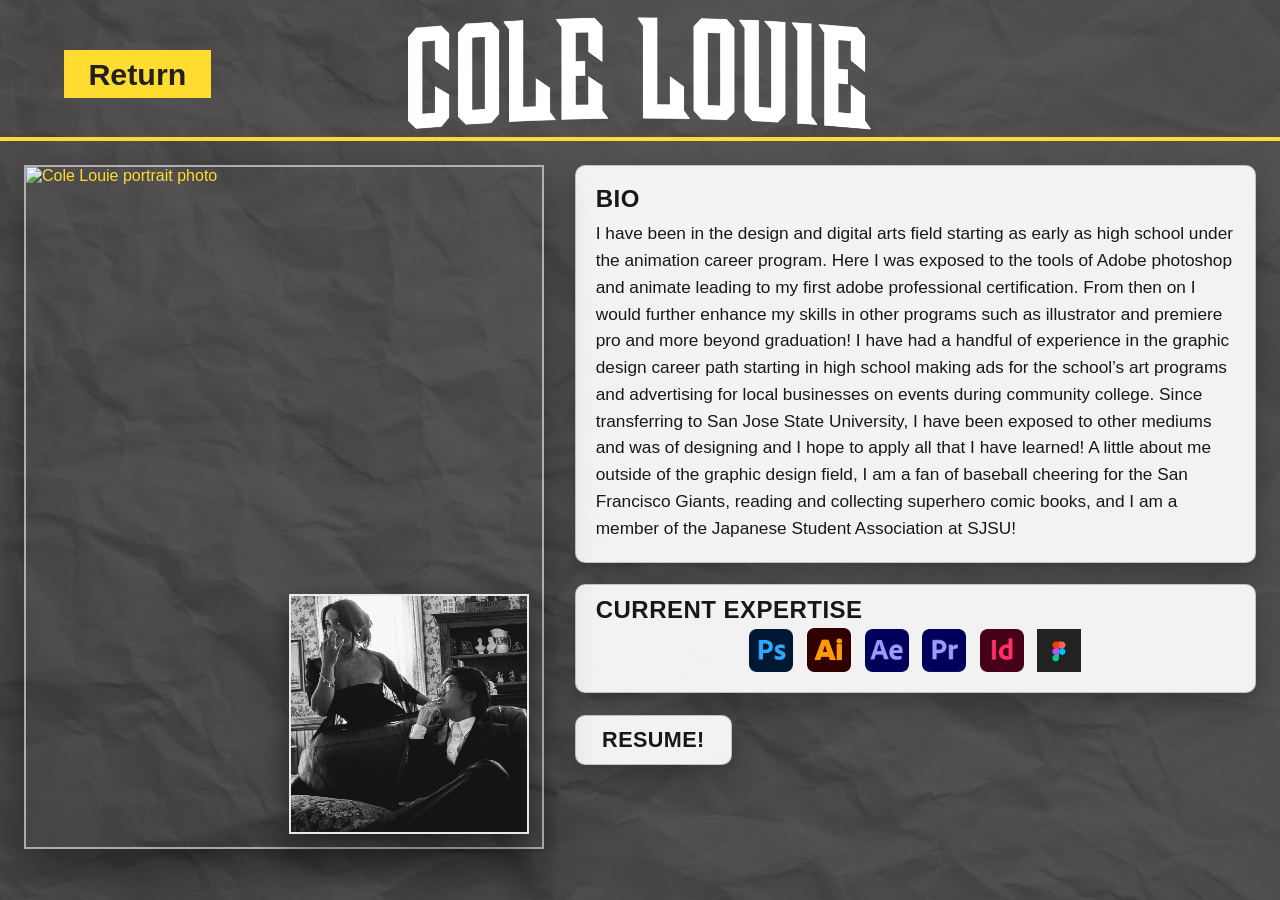
==== commit 261ad050: "weeee" ====
--- a/Portfolio/HtmlPages/about.html
+++ b/Portfolio/HtmlPages/about.html
@@ -56,7 +56,7 @@
           target="_blank"
           rel="noopener noreferrer"
         >
-          Resume
+          Resume!
         </a>
       </div>
     </section>
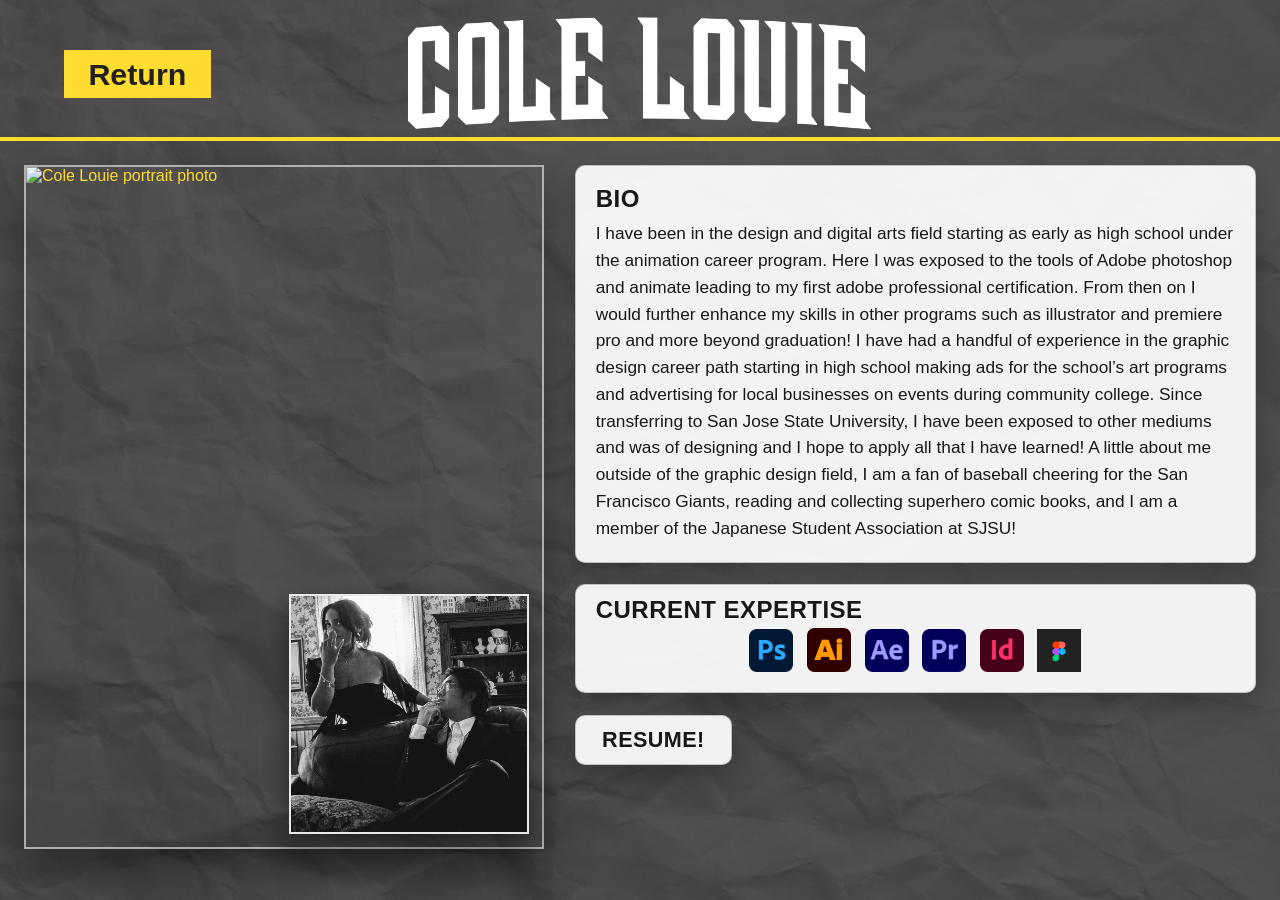
==== commit 42fbd514: "wee" ====
--- a/Portfolio/HtmlPages/about.html
+++ b/Portfolio/HtmlPages/about.html
@@ -52,7 +52,7 @@
 
         <a
           class="about-resume-box"
-          href="https://acrobat.adobe.com/id/urn:aaid:sc:VA6C2:50234fa0-4ee9-4646-a7ed-c7ed5d831a5a"
+          href="https://drive.google.com/file/d/1jpyMMHAMZBVmrLoCRD9UO3FStL_f4jhJ/view?usp=sharing"
           target="_blank"
           rel="noopener noreferrer"
         >
--- a/Portfolio/style.css
+++ b/Portfolio/style.css
@@ -92,13 +92,7 @@
 }
 
 body.theme-alt-global .motion-mg-card:nth-child(even) {
-  background: #e82142;
-  color: #fff;
-}
-
-body.theme-alt-global .ai-drop-tab:nth-child(even) .ai-drop-tab__summary {
-  background: #e82142;
-  color: #fff;
+  background-color: #a31c2f;
 }
 
 body.theme-alt-global.home-theme-glitch::after {
@@ -459,7 +453,7 @@
   }
 }
 
-body.page-home:not(.tiles-reveal) .project-tile {
+body.page-home:not(.tiles-reveal):not(.tiles-exit) .project-tile {
   opacity: 0;
   transform: rotateX(76deg) translateY(36px);
   transform-origin: center bottom;
@@ -471,6 +465,7 @@
   transform-origin: center bottom;
   backface-visibility: hidden;
   pointer-events: auto;
+  transition: none !important;
 }
 
 body.page-home.tiles-reveal .project-tile:nth-child(1) {
@@ -504,8 +499,129 @@
   pointer-events: auto;
 }
 
+@keyframes home-tile-slide-down {
+  0% {
+    opacity: 1;
+    transform: translateY(0) scale(1);
+  }
+  100% {
+    opacity: 0;
+    transform: translateY(118%) scale(0.97);
+  }
+}
+
+body.page-home.tiles-exit .project-tile,
+body.page-assets-exit .page-exit-asset {
+  animation: home-tile-slide-down 0.52s cubic-bezier(0.4, 0.05, 0.7, 0.2) forwards;
+  pointer-events: none;
+  transform-origin: center top;
+  transition: none !important;
+}
+
+body.page-home.tiles-exit .project-tile:nth-child(1) {
+  animation-delay: 0.02s;
+}
+
+body.page-home.tiles-exit .project-tile:nth-child(2) {
+  animation-delay: 0.08s;
+}
+
+body.page-home.tiles-exit .project-tile:nth-child(3) {
+  animation-delay: 0.14s;
+}
+
+body.page-home.tiles-exit .project-tile:nth-child(4) {
+  animation-delay: 0.2s;
+}
+
+body.page-home.tiles-exit .project-tile:nth-child(5) {
+  animation-delay: 0.26s;
+}
+
+body.page-home.tiles-exit .project-tile:nth-child(6) {
+  animation-delay: 0.32s;
+}
+
+body.page-assets-exit .page-exit-asset {
+  animation-delay: var(--page-exit-delay, 0s);
+}
+
+/* Project/detail pages: flip assets up after navigation load */
+.motion-mg-list__inner,
+.about-layout,
+.contacts-layout,
+.misc-posters-layout {
+  perspective: 1200px;
+}
+
+body.page-assets-pending:not(.page-assets-ready) .motion-mg-card,
+body.page-assets-pending:not(.page-assets-ready) .page-enter-asset {
+  opacity: 0;
+  transform: rotateX(76deg) translateY(36px);
+  transform-origin: center bottom;
+  pointer-events: none;
+  transition: none !important;
+}
+
+body.page-assets-ready .page-enter-asset {
+  animation: home-tile-flip-up 0.68s cubic-bezier(0.22, 1, 0.28, 1) var(--page-enter-delay, 0s) both;
+  transform-origin: center bottom;
+  backface-visibility: hidden;
+  pointer-events: auto;
+  transition: none !important;
+}
+
+body.page-assets-ready .motion-mg-card:not(.page-enter-asset) {
+  opacity: 1;
+  transform: none;
+  pointer-events: auto;
+}
+
+body.page-assets-ready--instant .page-enter-asset {
+  animation: none;
+  opacity: 1;
+  transform: none;
+  pointer-events: auto;
+}
+
+body.page-home.tiles-exit,
+body.page-assets-exit {
+  overflow: hidden;
+}
+
+body.page-home.tiles-exit .project-row,
+body.page-assets-exit .motion-mg-list {
+  overflow: hidden;
+}
+
+body.page-home.tiles-exit .project-tile:hover {
+  transform: none;
+}
+
+body.page-assets-exit .page-exit-chrome {
+  transition: opacity 0.28s ease;
+  opacity: 0;
+}
+
+body.page-assets-exit .motion-mg-return {
+  pointer-events: none;
+}
+
 @media (prefers-reduced-motion: reduce) {
   body.page-home.tiles-reveal .project-tile {
+    animation: none;
+    opacity: 1;
+    transform: none;
+  }
+
+  body.page-home.tiles-exit .project-tile,
+  body.page-assets-exit .page-exit-asset {
+    animation: none;
+    opacity: 0;
+    transform: translateY(40px);
+  }
+
+  body.page-assets-ready .page-enter-asset {
     animation: none;
     opacity: 1;
     transform: none;
@@ -696,8 +812,8 @@
 }
 
 .tile-image-4 {
-  background-image: url("Bread Var_29.jpg");
-  background-size: 125%;
+  background-image: url("Works/SidePrint/PXL_20260524_232828851.MP~2%20(1).jpg");
+  background-size: cover;
   background-position: center;
   background-repeat: no-repeat;
 }
@@ -1420,6 +1536,16 @@
   overflow-x: hidden;
 }
 
+body.page-vector-portraits .site-header,
+body.page-vector-portraits main.motion-mg-page {
+  position: relative;
+  z-index: 1;
+}
+
+body.page-vector-portraits main.motion-mg-page {
+  background: transparent;
+}
+
 .vector-scroll-bg {
   position: fixed;
   inset: 0;
@@ -1568,20 +1694,28 @@
 }
 
 .misc-posters-page {
-  max-width: 1550px;
+  max-width: none;
+  width: 100%;
 }
 
 .misc-posters-layout {
   display: grid;
-  grid-template-columns: minmax(220px, 280px) minmax(0, 1fr);
+  grid-template-columns: minmax(200px, 240px) minmax(0, 1fr);
   gap: 1.35rem;
   align-items: start;
+  width: 100%;
+  max-width: min(1200px, 100%);
+  margin: 0 auto;
+  padding: 1.25rem clamp(1rem, 3vw, 1.75rem) 2.5rem;
+  box-sizing: border-box;
 }
 
 .misc-posters-menu {
   display: flex;
   flex-direction: column;
   gap: 0.8rem;
+  position: sticky;
+  top: 1rem;
 }
 
 .misc-posters-tab {
@@ -1622,10 +1756,22 @@
 }
 
 .misc-posters-panel {
-  background: var(--misc-panel-bg);
-  border: 1px solid var(--misc-panel-border);
-  border-radius: 10px;
-  padding: 1.3rem 1.35rem;
+  background: transparent;
+  border: none;
+  border-radius: 0;
+  padding: 0;
+}
+
+.misc-posters-panel .motion-mg-list {
+  padding: 0.85rem 0 0;
+  overflow: visible;
+  flex: none;
+  min-height: 0;
+}
+
+.misc-posters-panel .motion-mg-list__inner {
+  max-width: none;
+  padding: 0;
 }
 
 .misc-poster-gallery {
@@ -1747,6 +1893,7 @@
   }
 
   .misc-posters-menu {
+    position: static;
     flex-direction: row;
     overflow-x: auto;
     padding-bottom: 0.3rem;
@@ -1780,6 +1927,32 @@
   min-height: 100vh;
   display: flex;
   flex-direction: column;
+}
+
+.art-page-title {
+  margin: 1.1rem auto 0.35rem;
+  padding: 0 clamp(1rem, 3vw, 1.75rem);
+  max-width: min(1080px, 100%);
+  width: 100%;
+  box-sizing: border-box;
+  font-family: Arial, sans-serif;
+  font-size: clamp(1.55rem, 3.8vw, 2.35rem);
+  font-weight: 900;
+  line-height: 1.15;
+  color: inherit;
+}
+
+body.page-sideprint .art-page-title {
+  max-width: min(1100px, 100%);
+}
+
+body.page-misc-posters .art-page-title {
+  max-width: min(1200px, 100%);
+  margin-left: auto;
+  margin-right: auto;
+  padding-left: clamp(1rem, 3vw, 1.75rem);
+  padding-right: clamp(1rem, 3vw, 1.75rem);
+  color: var(--misc-fg, inherit);
 }
 
 body.page-motion-mg main.motion-mg-page {
@@ -1794,6 +1967,11 @@
   background: transparent;
 }
 
+body.page-misc-posters.page-motion-mg main.motion-mg-page {
+  display: block;
+  overflow: visible;
+}
+
 .motion-mg-list {
   flex: 1;
   min-height: 0;
@@ -1801,60 +1979,66 @@
   overflow-x: hidden;
   padding: 1.75rem 0 3rem;
   background: transparent;
-  scroll-snap-type: y proximity;
 }
 
 .motion-mg-list__inner {
   width: 100%;
-  max-width: none;
-  margin: 0;
-  display: flex;
-  flex-direction: column;
-  gap: 0;
+  max-width: min(1080px, 100%);
+  margin: 0 auto;
+  padding: 0 clamp(1rem, 3vw, 1.75rem);
+  box-sizing: border-box;
+  display: grid;
+  grid-template-columns: repeat(3, minmax(0, 1fr));
+  gap: clamp(0.75rem, 2vw, 1.15rem);
 }
 
 .motion-mg-card {
   appearance: none;
   position: relative;
   width: 100%;
+  aspect-ratio: 1 / 1;
   margin: 0;
-  margin-top: -1.35rem;
-  padding: 2.35rem clamp(5rem, 14vw, 9rem) 2.35rem clamp(1.25rem, 4vw, 3rem);
+  padding: 0;
   border: none;
   border-radius: 0;
   cursor: pointer;
   text-align: left;
   overflow: hidden;
+  color: #fff;
+  background-color: #231f20;
+  background-image: var(--card-thumb);
+  background-size: cover;
+  background-position: center;
+  background-repeat: no-repeat;
   box-shadow: none;
-  transition: transform 0.22s ease, box-shadow 0.22s ease, filter 0.22s ease;
-  scroll-snap-align: start;
-}
-
-.motion-mg-card:first-child {
-  margin-top: 0;
-}
-
-.motion-mg-card:nth-child(odd) {
-  background: #e8e6e1;
-  color: #121212;
-}
-
-.motion-mg-card:nth-child(even) {
-  background: #231f20;
-  color: #fedc30;
+  transition: transform 0.2s ease, filter 0.2s ease;
+}
+
+.motion-mg-card::before {
+  content: "";
+  position: absolute;
+  inset: 0;
+  background: linear-gradient(to top, rgba(0, 0, 0, 0.72) 0%, rgba(0, 0, 0, 0.15) 45%, transparent 70%);
+  opacity: 0.85;
+  transition: opacity 0.2s ease;
+  pointer-events: none;
+  z-index: 1;
 }
 
 .motion-mg-card:hover,
 .motion-mg-card:focus-visible {
-  transform: translateY(-3px);
-  box-shadow: none;
+  transform: translateY(-3px) scale(1.015);
   z-index: 2;
 }
 
+.motion-mg-card:hover::before,
+.motion-mg-card:focus-visible::before {
+  opacity: 1;
+}
+
 .motion-mg-card.motion-mg-card--opening {
-  transform: scale(0.988);
-  box-shadow: none;
-  filter: brightness(0.98);
+  transform: scale(0.985);
+  filter: brightness(0.96);
 }
 
 .motion-mg-card:focus-visible {
@@ -1863,84 +2047,140 @@
 }
 
 .motion-mg-card__title {
-  display: block;
-  margin: 0 0 0.85rem;
-  max-width: 18ch;
-  font-family: Arial, sans-serif;
-  font-size: clamp(1.35rem, 3.8vw, 2.15rem);
-  font-weight: 900;
-  line-height: 1.05;
-  letter-spacing: 0.04em;
-  text-transform: uppercase;
-}
-
-.motion-mg-card__lead {
+  position: absolute;
+  left: 0;
+  right: 0;
+  bottom: 0;
+  z-index: 2;
   display: block;
   margin: 0;
-  margin-left: 0;
+  padding: 0.85rem 0.75rem 0.7rem;
   max-width: none;
-  font-family: "Noto Serif", "Noto Serif Variable", Georgia, "Times New Roman", serif;
-  font-size: clamp(0.88rem, 2vw, 1.05rem);
-  font-weight: 450;
-  line-height: 1.5;
-  opacity: 0.88;
+  font-family: Arial, sans-serif;
+  font-size: clamp(0.72rem, 1.5vw, 0.95rem);
+  font-weight: 800;
+  line-height: 1.2;
+  letter-spacing: 0.03em;
+  text-transform: uppercase;
+  color: #fff;
+}
+
+.motion-mg-card__lead {
+  position: absolute;
+  width: 1px;
+  height: 1px;
+  padding: 0;
+  margin: -1px;
+  overflow: hidden;
+  clip: rect(0, 0, 0, 0);
   white-space: nowrap;
-}
-
-/* JSA page: let each tab show a cropped poster thumbnail peeking on the right edge. */
-body.page-jsa-posters .motion-mg-card {
-  padding-right: clamp(7.4rem, 17vw, 11rem);
-}
-
-body.page-jsa-posters .motion-mg-card::after {
-  content: "";
-  position: absolute;
-  top: auto;
-  right: 8px;
-  bottom: 15px;
-  height: clamp(72px, 43%, 134px);
-  width: clamp(68px, 10.1vw, 126px);
-  background-image: var(--card-thumb);
-  background-size: 100% auto;
-  background-position: top center;
-  background-repeat: no-repeat;
-  border-radius: 6px 0 0 0;
-  box-shadow: none;
-  pointer-events: none;
-  opacity: 0.95;
-}
-
-body.page-jsa-posters .motion-mg-card::before {
-  content: "";
+  border: 0;
+}
+
+@media (max-width: 820px) {
+  .motion-mg-list__inner {
+    grid-template-columns: repeat(2, minmax(0, 1fr));
+  }
+}
+
+@media (max-width: 480px) {
+  .motion-mg-list__inner {
+    grid-template-columns: minmax(0, 1fr);
+    max-width: 320px;
+  }
+}
+
+/* JSA page: semester tabs at top-left with one large content panel below. */
+.jsa-semester-tabs {
+  display: flex;
+  align-items: center;
+  gap: clamp(0.9rem, 2.5vw, 1.6rem);
+  margin: 0.25rem 0 0.2rem;
+}
+
+.jsa-semester-tab {
+  appearance: none;
+  margin: 0;
+  cursor: pointer;
+  background: transparent;
+  color: inherit;
+  border: 2px solid currentColor;
+  font-family: Arial, sans-serif;
+  font-size: clamp(0.98rem, 1.9vw, 1.25rem);
+  font-weight: 700;
+  line-height: 1;
+  padding: 0.5rem 1.7rem;
+  transition: transform 0.15s ease, background-color 0.2s ease, color 0.2s ease;
+}
+
+.jsa-semester-tab:hover,
+.jsa-semester-tab:focus-visible {
+  transform: translateY(-2px);
+}
+
+.jsa-semester-tab:focus-visible {
+  outline: 2px solid currentColor;
+  outline-offset: 3px;
+}
+
+.jsa-semester-tab.is-active {
+  background: #fedc30;
+  border-color: #fedc30;
+  color: #231f20;
+}
+
+body.theme-alt-global .jsa-semester-tab.is-active {
+  background: #fff;
+  border-color: #fff;
+  color: #a31c2f;
+}
+
+.jsa-semester-panel {
+  background: transparent;
+  border: none;
+  border-radius: 0;
+  overflow: visible;
+}
+
+.motion-mg-card__thumb {
   position: absolute;
   inset: 0;
-  background: linear-gradient(to right, transparent 72%, rgba(0, 0, 0, 0.22) 100%);
+  z-index: 0;
+  width: 100%;
+  height: 100%;
+  object-fit: cover;
+  object-position: center top;
   pointer-events: none;
-  z-index: 1;
-}
-
-body.page-jsa-posters .motion-mg-card__title,
-body.page-jsa-posters .motion-mg-card__lead {
-  position: relative;
-  z-index: 2;
-}
-
-@media (max-width: 640px) {
-  .motion-mg-card__lead {
-    white-space: normal;
-  }
-
-  body.page-jsa-posters .motion-mg-card {
-    padding-right: clamp(6.4rem, 23vw, 8.2rem);
-  }
-
-  body.page-jsa-posters .motion-mg-card::after {
-    width: clamp(60px, 18vw, 88px);
-    height: clamp(62px, 35%, 94px);
-    top: auto;
-    right: 6px;
-    bottom: 13px;
-  }
+  display: block;
+}
+
+.motion-mg-card:has(.motion-mg-card__thumb) {
+  background-image: none;
+}
+
+body.page-jsa-posters .motion-mg-card__thumb {
+  object-position: center top;
+}
+
+body.page-jsa-posters .jsa-semester-panel .motion-mg-list {
+  padding-top: 0.35rem;
+}
+
+.jsa-semester-empty {
+  padding: clamp(2.5rem, 8vw, 5rem) 1.5rem;
+  text-align: center;
+}
+
+.jsa-semester-empty .project-detail__lead {
+  margin: 0 auto;
+}
+
+body.page-jsa-posters .jsa-semester-tabs {
+  padding: 0 clamp(1rem, 3vw, 1.75rem);
+  max-width: min(1080px, 100%);
+  margin-left: auto;
+  margin-right: auto;
+  box-sizing: border-box;
 }
 
 .motion-mg-expand {
@@ -2000,6 +2240,7 @@
   position: absolute;
   top: 1rem;
   right: 1rem;
+  z-index: 5;
   width: 2.75rem;
   height: 2.75rem;
   border: 2px solid #1a1e1f;
@@ -2020,10 +2261,6 @@
   transform: scale(1.03);
 }
 
-body.page-jsa-posters .motion-mg-expand__title {
-  padding-right: 0;
-}
-
 .motion-mg-expand__title {
   margin: 0;
   padding-right: 3.25rem;
@@ -2039,22 +2276,24 @@
 
 .motion-mg-expand__grid {
   display: grid;
-  grid-template-columns: 1fr;
-  gap: 1.35rem;
+  grid-template-columns: minmax(0, 1.15fr) minmax(0, 0.85fr);
+  gap: 1rem;
   align-items: start;
+  transform: translateX(-12px);
 }
 
 .motion-mg-expand--poster .motion-mg-expand__grid {
   grid-template-columns: minmax(0, 1.15fr) minmax(0, 0.85fr);
-  gap: 1.75rem;
+  gap: 1rem;
 }
 
 .motion-mg-expand--poster .motion-mg-expand__media {
   position: relative;
   width: fit-content;
   max-width: 100%;
-  margin-left: 70px;
+  margin-left: 28px;
   margin-top: -10px;
+  justify-self: end;
 }
 
 .motion-mg-expand--poster .motion-mg-expand__image {
@@ -2148,7 +2387,7 @@
 
 .motion-mg-expand--poster.popup-variant-interactive-diagonal .motion-mg-expand__grid {
   grid-template-columns: minmax(0, 1fr) minmax(0, 1fr);
-  gap: 2.1rem;
+  gap: 1rem;
 }
 
 .motion-mg-expand--poster.popup-variant-interactive-diagonal .motion-mg-expand__body {
@@ -2180,7 +2419,7 @@
 
 .motion-mg-expand--poster.is-merch-layout.has-secondary-media .motion-mg-expand__grid {
   grid-template-columns: minmax(0, 1.1fr) minmax(0, 0.9fr);
-  gap: 1.1rem;
+  gap: 1rem;
   align-items: start;
 }
 
@@ -2196,7 +2435,7 @@
 .motion-mg-expand--poster.is-merch-layout.has-secondary-media .motion-mg-expand__body {
   grid-column: 2;
   grid-row: 1;
-  transform: translateX(-26px);
+  transform: none;
 }
 
 .motion-mg-expand--poster.is-merch-layout.has-secondary-media .motion-mg-expand__image-secondary {
@@ -2207,7 +2446,7 @@
   justify-self: start;
   width: min(100%, 360px);
   max-width: 360px;
-  transform: translateX(-146px);
+  transform: none;
 }
 
 @media (max-width: 980px) {
@@ -2219,13 +2458,32 @@
   .motion-mg-expand--poster .motion-mg-expand__media {
     margin-left: 0;
     margin-top: 0;
+    justify-self: start;
+  }
+
+  .motion-mg-expand__grid {
+    transform: none;
+  }
+
+  body.page-jsa-posters .motion-mg-expand__grid {
+    transform: none;
+  }
+
+  .motion-mg-expand__body,
+  .motion-mg-expand--poster .motion-mg-expand__body,
+  .motion-mg-expand--poster.popup-variant-interactive-diagonal .motion-mg-expand__body {
+    margin-left: 0;
+  }
+
+  .motion-mg-expand--poster.is-merch-layout.has-secondary-media .motion-mg-expand__body {
+    transform: none;
   }
 
   .motion-mg-expand--poster.is-merch-layout.has-secondary-media .motion-mg-expand__image-secondary {
     width: min(42vw, 320px);
     max-width: 320px;
     margin: 0.75rem 0 0;
-    transform: translateX(-38px);
+    transform: none;
   }
 
   .motion-mg-expand--poster.popup-variant-interactive-diagonal.has-secondary-media .motion-mg-expand__image-secondary {
@@ -2292,15 +2550,24 @@
   cursor: zoom-in;
 }
 
+body.page-jsa-posters .motion-mg-expand__grid {
+  transform: translateX(-84px);
+}
+
 .motion-mg-expand__body {
   font-family: Arial, sans-serif;
   font-size: clamp(0.95rem, 1.8vw, 1.1rem);
   line-height: 1.6;
   font-weight: 400;
+  padding: 1rem 1.1rem;
+  background: rgba(232, 230, 225, 0.96);
+  color: #121212;
+  border: 1px solid rgba(0, 0, 0, 0.08);
+  margin-left: 0;
 }
 
 .motion-mg-expand--poster .motion-mg-expand__body {
-  margin-left: -120px;
+  margin-left: 0;
 }
 
 .motion-mg-expand__body p {
@@ -2353,11 +2620,6 @@
 }
 
 @media (max-width: 700px) {
-  .motion-mg-card {
-    padding: 2rem 5rem 2rem 1.25rem;
-    margin-top: -1.1rem;
-  }
-
   .motion-mg-expand__panel {
     margin: 0.5rem;
     padding: 2rem 1.1rem 1.75rem;
@@ -2368,6 +2630,10 @@
     grid-template-columns: 1fr;
   }
 
+  .motion-mg-expand__body {
+    margin-left: 0;
+  }
+
   .motion-mg-expand--poster .motion-mg-expand__grid {
     grid-template-columns: 1fr;
     gap: 1.35rem;
@@ -2392,5 +2658,116 @@
   }
 }
 
-
-
+.sideprint-page {
+  display: block !important;
+  padding: 0.75rem clamp(1rem, 3vw, 2rem) 2.4rem;
+  max-width: none;
+  width: 100%;
+  box-sizing: border-box;
+}
+
+.sideprint-intro {
+  max-width: min(1100px, 100%);
+  margin: 1.25rem auto 0;
+  display: grid;
+  grid-template-columns: minmax(240px, 380px) minmax(0, 1fr);
+  gap: clamp(1.2rem, 3vw, 2.4rem);
+  align-items: start;
+}
+
+.sideprint-intro__image-wrap {
+  width: 100%;
+  flex-shrink: 0;
+}
+
+.sideprint-intro__image {
+  width: 100%;
+  max-width: 380px;
+  height: auto;
+  display: block;
+  border: 3px solid #1a1e1f;
+}
+
+.sideprint-intro__content {
+  min-width: 0;
+  padding-top: 0.1rem;
+}
+
+.sideprint-intro__title {
+  margin: 0 0 0.65rem;
+  font-family: Arial, sans-serif;
+  font-size: clamp(1.8rem, 4.5vw, 3rem);
+  font-weight: 900;
+  line-height: 1.05;
+  color: inherit;
+}
+
+.sideprint-intro__text {
+  margin: 0;
+  max-width: 62ch;
+  font-family: Arial, sans-serif;
+  font-size: clamp(0.95rem, 1.6vw, 1.05rem);
+  line-height: 1.6;
+  font-weight: 400;
+}
+
+.sideprint-intro__links {
+  display: flex;
+  align-items: center;
+  gap: 0.65rem;
+  margin-top: 0.9rem;
+}
+
+.sideprint-intro__link {
+  display: inline-flex;
+  width: 38px;
+  height: 38px;
+  flex-shrink: 0;
+  transition: opacity 0.2s ease, transform 0.2s ease;
+}
+
+.sideprint-intro__link:hover,
+.sideprint-intro__link:focus-visible {
+  opacity: 0.8;
+  transform: translateY(-1px);
+}
+
+.sideprint-intro__link img {
+  width: 100%;
+  height: 100%;
+  object-fit: contain;
+  display: block;
+}
+
+.sideprint-banner {
+  max-width: min(1400px, 100%);
+  margin: 2.5rem auto 0;
+  padding: 0;
+}
+
+.sideprint-banner__img {
+  width: 100%;
+  height: auto;
+  display: block;
+}
+
+.sideprint-banner__caption {
+  margin-top: 0.5rem;
+  font-family: Arial, sans-serif;
+  font-size: 0.85rem;
+  color: #aaa;
+  text-align: center;
+}
+
+@media (max-width: 820px) {
+  .sideprint-intro {
+    grid-template-columns: 1fr;
+  }
+
+  .sideprint-intro__image {
+    max-width: 340px;
+  }
+}
+
+
+
